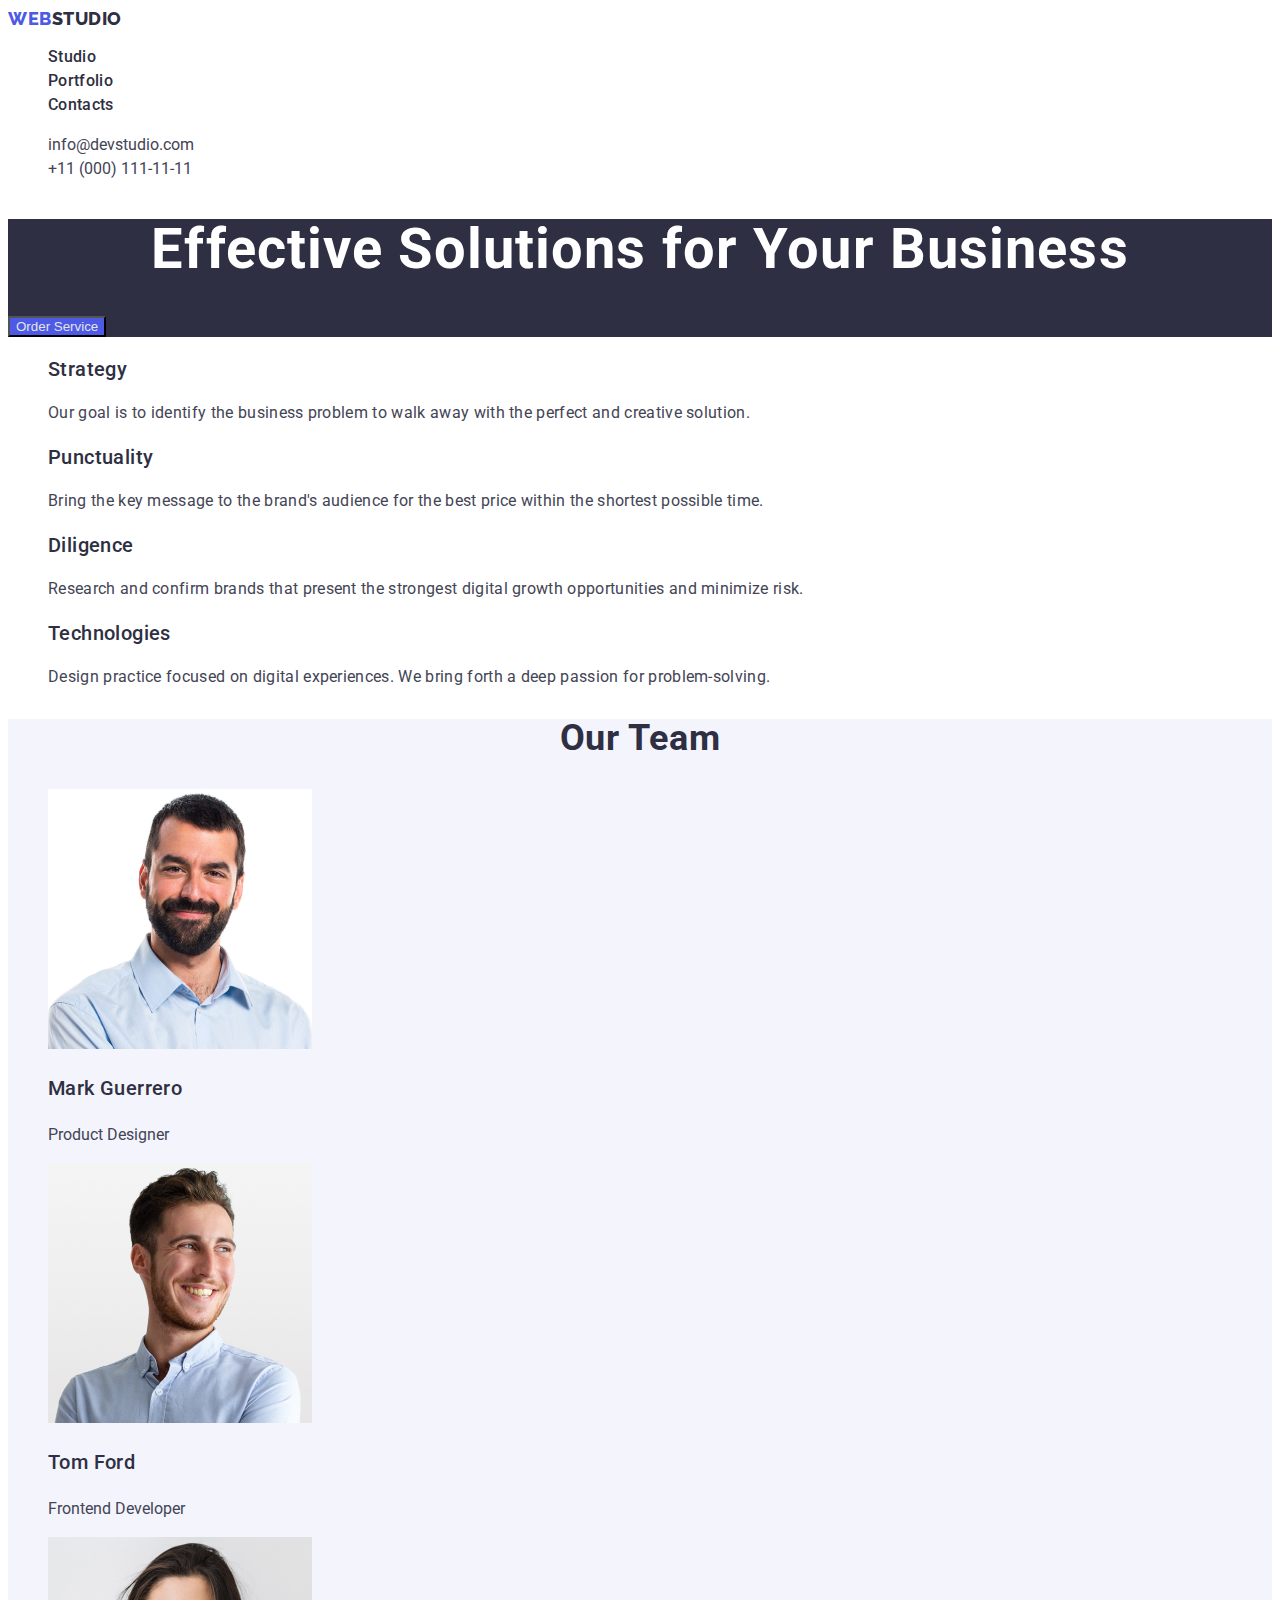
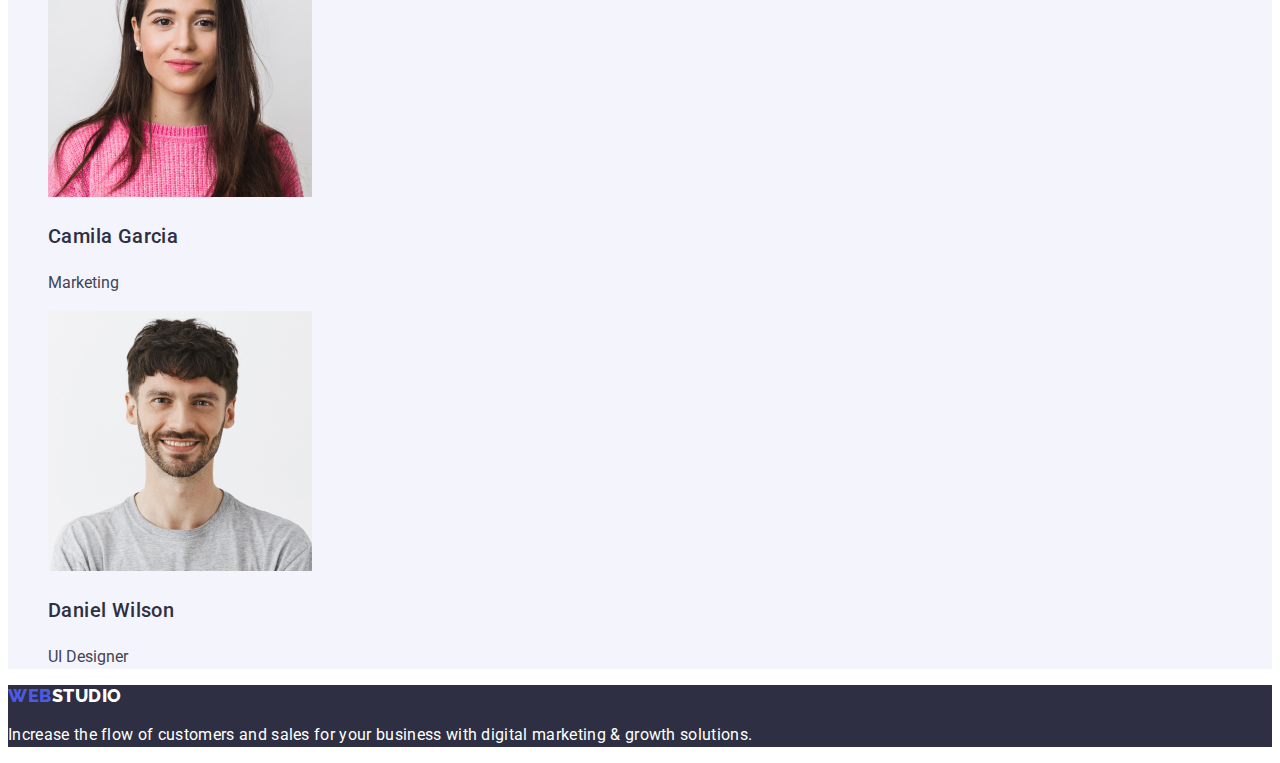
==== index.html @ 91c20d5b "update index html file" ====
<!DOCTYPE html>
<html lang="en">
<head>
    <meta charset="UTF-8">
    <meta http-equiv="X-UA-Compatible" content="IE=edge">
    <meta name="viewport" content="width=device-width, initial-scale=1.0">
    <title>Web Studio</title>
    <link
      rel="stylesheet"
      href="https://cdnjs.cloudflare.com/ajax/libs/modern-normalize/2.0.0/modern-normalize.min.css"
      integrity="sha512-4xo8blKMVCiXpTaLzQSLSw3KFOVPWhm/TRtuPVc4WG6kUgjH6J03IBuG7JZPkcWMxJ5huwaBpOpnwYElP/m6wg=="
      crossorigin="anonymous"
      referrerpolicy="no-referrer"
    />
    <link rel="preconnect" href="https://fonts.googleapis.com" />
    <link rel="preconnect" href="https://fonts.gstatic.com" crossorigin />
    <link
      href="https://fonts.googleapis.com/css2?family=Raleway:wght@700&family=Roboto:wght@400;500;700&display=swap"
      rel="stylesheet"
    />
    <link rel="stylesheet" href="./css/styles.css" />
</head>
<body>
     <header class="page-header">
        <nav>
            <a href="./index.html" class="logo-first">WEB<span class="logo-second">STUDIO</span></a>
            <ul class="list">
                <li><a class="nav-link" href="">Studio</a></li>
                <li><a class="nav-link" href="./portfolio.html">Portfolio</a></li>
                <li><a class="nav-link" href="">Contacts</a></li>
            </ul>
        </nav>
        <address>
            <ul>
                <li><a class="address-link" href="mailto:info@devstudio.com">info@devstudio.com</a></li>
                <li><a class="address-link" href="tel:+110001111111">+11 (000) 111-11-11</a></li>
            </ul>
        </address>     
    </header>
    <main>
        <section class="page-title">
        <h1 class="hero-title">Effective Solutions for Your Business</h1>
        <button class="buttun" type="button">Order Service</button>
        </section>
        <section>
            <h2 hidden>Our features</h2>
            <ul class="list">
                <li>
                    <h3 class="future-title">Strategy</h3>
                    <p class="info-one">Our goal is to identify the business problem to walk away with the perfect and creative solution.</p>
                </li>
                <li>
                    <h3 class="future-title">Punctuality</h3>
                    <p class="info-one">Bring the key message to the brand's audience for the best price within the shortest possible time.</p>
                </li>
                <li>
                    <h3 class="future-title">Diligence</h3>
                    <p class="info-one">Research and confirm brands that present the strongest digital growth opportunities and minimize risk.</p>
                </li>
                <li>
                    <h3 class="future-title">Technologies</h3>
                    <p class="info-one">Design practice focused on digital experiences. We bring forth a deep passion for problem-solving.</p>
                </li>
            </ul>
        </section>    
        <!-- !Section2-->
        <section class="team">
            <h2 class="section-title">Our Team</h2>
                <ul>
                    <li class="team-mate">
                        <img src="./images/Mark.jpg" alt="mark" width="264" height="260"> 
                        <h3 class="team-title">Mark Guerrero</h3>
                        <p class="info-second">Product Designer</p>
                    </li>                   
                    <li class="team-mate">
                        <img src="./images/Tom.jpg" alt="tom" width="264" height="260"> 
                        <h3 class="team-title">Tom Ford</h3>
                        <p class="info-second">Frontend Developer</p>
                    </li>
                    <li class="team-mate">
                        <img src="./images/Camilla.jpg" alt="camilla" width="264" height="260">
                        <h3 class="team-title">Camila Garcia</h3>
                        <p class="info-second">Marketing</p>
                    </li>                    
                    <li class="team-mate">
                        <img src="./images/Daniel.jpg" alt="daniel" width="264" height="260">
                        <h3 class="team-title">Daniel Wilson</h3>
                        <p class="info-second">UI Designer</p>
                    </li>                  
                </ul>             
        </section>
    </main>
    <footer class="footer">
        <a href="./index.html" class="logo-first">WEB<span class="logo-seconds">STUDIO</span></a>
                <p class="info-seconds">
                    Increase the flow of customers and sales for your business with digital marketing & growth solutions.
                </p>     
    </footer>
 </body>
</html>
---- css/styles.css ----
:root {
    --main-color: #E5E5E5;
    --second-color: #2E2F42;
    --third-color: #4D5AE5;
    --fourth-color: #2E2F42;
    --adress-colour: #434455; 
    --white-color: #FFFFFF;
    --team-color: #2E2F42;
}

body {
    font-size: 16px;
    font-family: "Roboto", sans-serif;
    background-color: var(--white-color);
}

.list {
    list-style-type: none;
}



.future-title{
    font-size: 20px;
    line-height: 1.2;
    font-weight: 500;
    letter-spacing: 0.02em;
    color: var(--fourth-color);
}

.logo-first {
    font-family: 'Raleway';
    font-style: normal;
    font-weight: 800;
    font-size: 18px;
    line-height: 1.17;
    letter-spacing: 0.03em;
    text-transform: uppercase;
    color: #4D5AE5;
    text-decoration: none;
}

.logo-second {
    color: var(--fourth-color);
 
}

.logo-seconds {
    color: var(--white-color);
    line-height: 1.16;
    font-size: 18px;
}

.addreess-link: {
    font-style: normal;
    color: var(--adress-colour);   
    text-decoration: none;
    list-style: none;
    line-height: 1.5;
    
}

.addreess-link :hover {
    color: var(--third-color);
}

.address-link {
    font-style: normal;
    color: var(--adress-colour);
    text-decoration: none;   
    list-style: none;
    line-height: 1.5;
}

.address-link :hover {
    color: var(--third-color);
}

.nav-link  {
    font-weight: 500;
    letter-spacing: 0.02em;
    line-height: 1.5;
    color: var(--second-color);
    text-decoration: none;
}

.nav-link :hover {
    color: var(--third-color);
}


.battons {   
    background: #404BBF;
    cursor: pointer;

}

.hero-title {
    color: var(--white-color);
    font-size: 56px;
    line-height: 1.07;
    font-size: 56px;
    line-height: 60px;
    text-align: center;
    letter-spacing: 0.02em;

}

.info-one {
    line-height: 1.5;  
    letter-spacing: 0.02em;
    color: var(--adress-colour);   
}

.info-second {
    letter-spacing: normal;
    color: var(--adress-colour);
    line-height: 1.5;   
}

.buttun {
    background: #4D5AE5;
    cursor: pointer;
    color: var(--main-color);

}

.buttun :hover {
    color: OCEAN; 
}

button {
    cursor: pointer;
    background: var(--main-color);
}

.team-title {
   color: #2E2F42;
   font-weight: 500;
   font-size: 20px;
   line-height: 1.5;
   letter-spacing: 0.02em;
}

.page-title {
    background-color: #2E2F42;
}

.footer {
    background: var(--second-color);   
}

.page-header {
    color: var(--main-color);
}

li {
    list-style-type: none;
}

.info-seconds {
    color: var(--white-color);
    line-height: 1.5;   
    letter-spacing: 0.02em;
}

.team-mate {
    background: #F4F4FD;  
    border-radius: 0px 0px 4px 4px;  
    color: var(--team-color);
}

.team-title {
    color: var(--team-color);
    font-weight: 500;
    font-size: 20px;
    line-height: 1.5;   
    letter-spacing: 0.02em;
}

.team {
    background-color: #F4F4FD;
}

.section-title {
    font-size: 36px;
    line-height: 1.11;    
    text-align: center;
    letter-spacing: 0.02em;
    text-transform: capitalize;  
    color: var(--fourth-color);  
}
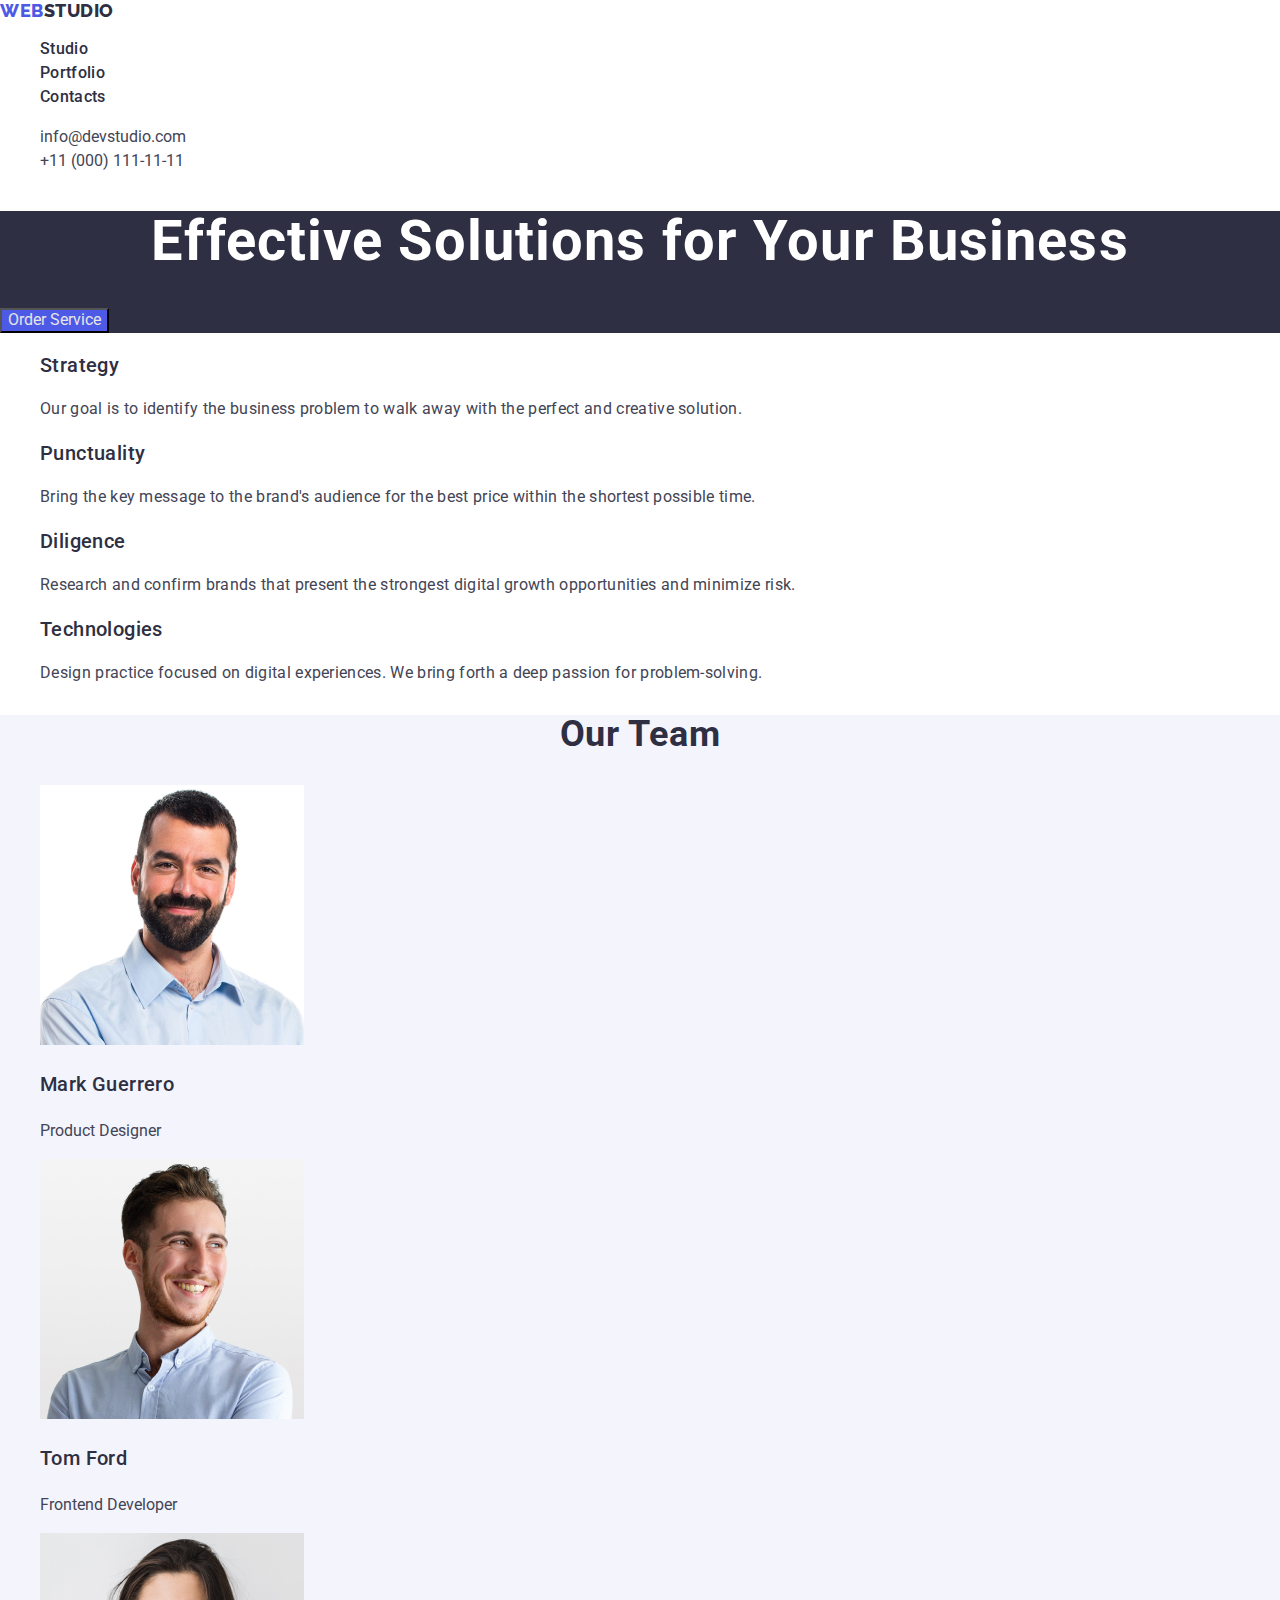
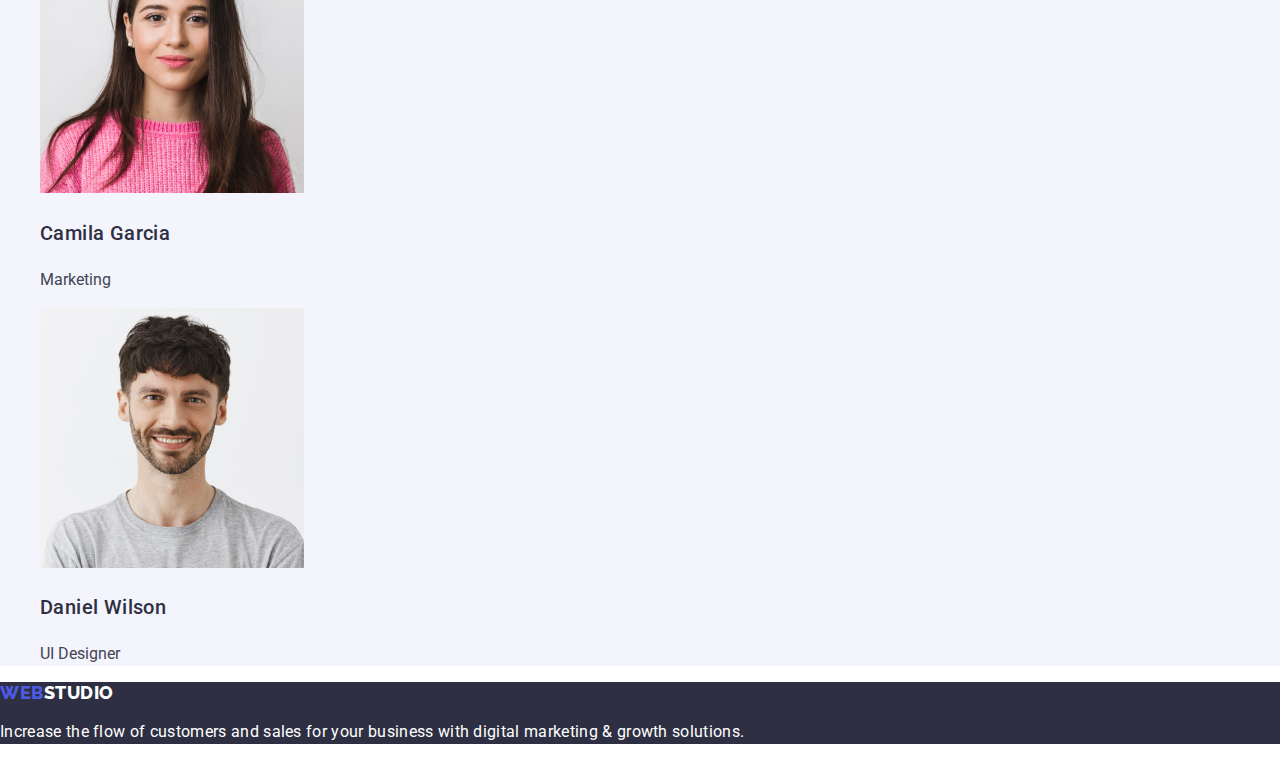
==== commit 4aa619b4: "update index html file" ====
--- a/index.html
+++ b/index.html
@@ -6,19 +6,14 @@
     <meta name="viewport" content="width=device-width, initial-scale=1.0">
     <title>Web Studio</title>
     <link
-      rel="stylesheet"
-      href="https://cdnjs.cloudflare.com/ajax/libs/modern-normalize/2.0.0/modern-normalize.min.css"
-      integrity="sha512-4xo8blKMVCiXpTaLzQSLSw3KFOVPWhm/TRtuPVc4WG6kUgjH6J03IBuG7JZPkcWMxJ5huwaBpOpnwYElP/m6wg=="
-      crossorigin="anonymous"
-      referrerpolicy="no-referrer"
-    />
-    <link rel="preconnect" href="https://fonts.googleapis.com" />
-    <link rel="preconnect" href="https://fonts.gstatic.com" crossorigin />
+    rel="stylesheet"
+    href="https://cdn.jsdelivr.net/npm/modern-normalize@2.0.0/modern-normalize.min.css">
+    <link rel="preconnect" href="https://fonts.googleapis.com">
+    <link rel="preconnect" href="https://fonts.gstatic.com" crossorigin>
     <link
-      href="https://fonts.googleapis.com/css2?family=Raleway:wght@700&family=Roboto:wght@400;500;700&display=swap"
-      rel="stylesheet"
-    />
-    <link rel="stylesheet" href="./css/styles.css" />
+    href="https://fonts.googleapis.com/css2?family=Raleway:wght@700&family=Roboto:wght@400;500;700&display=swap"
+    rel="stylesheet">
+    <link rel="stylesheet" href="./css/styles.css">
 </head>
 <body>
      <header class="page-header">
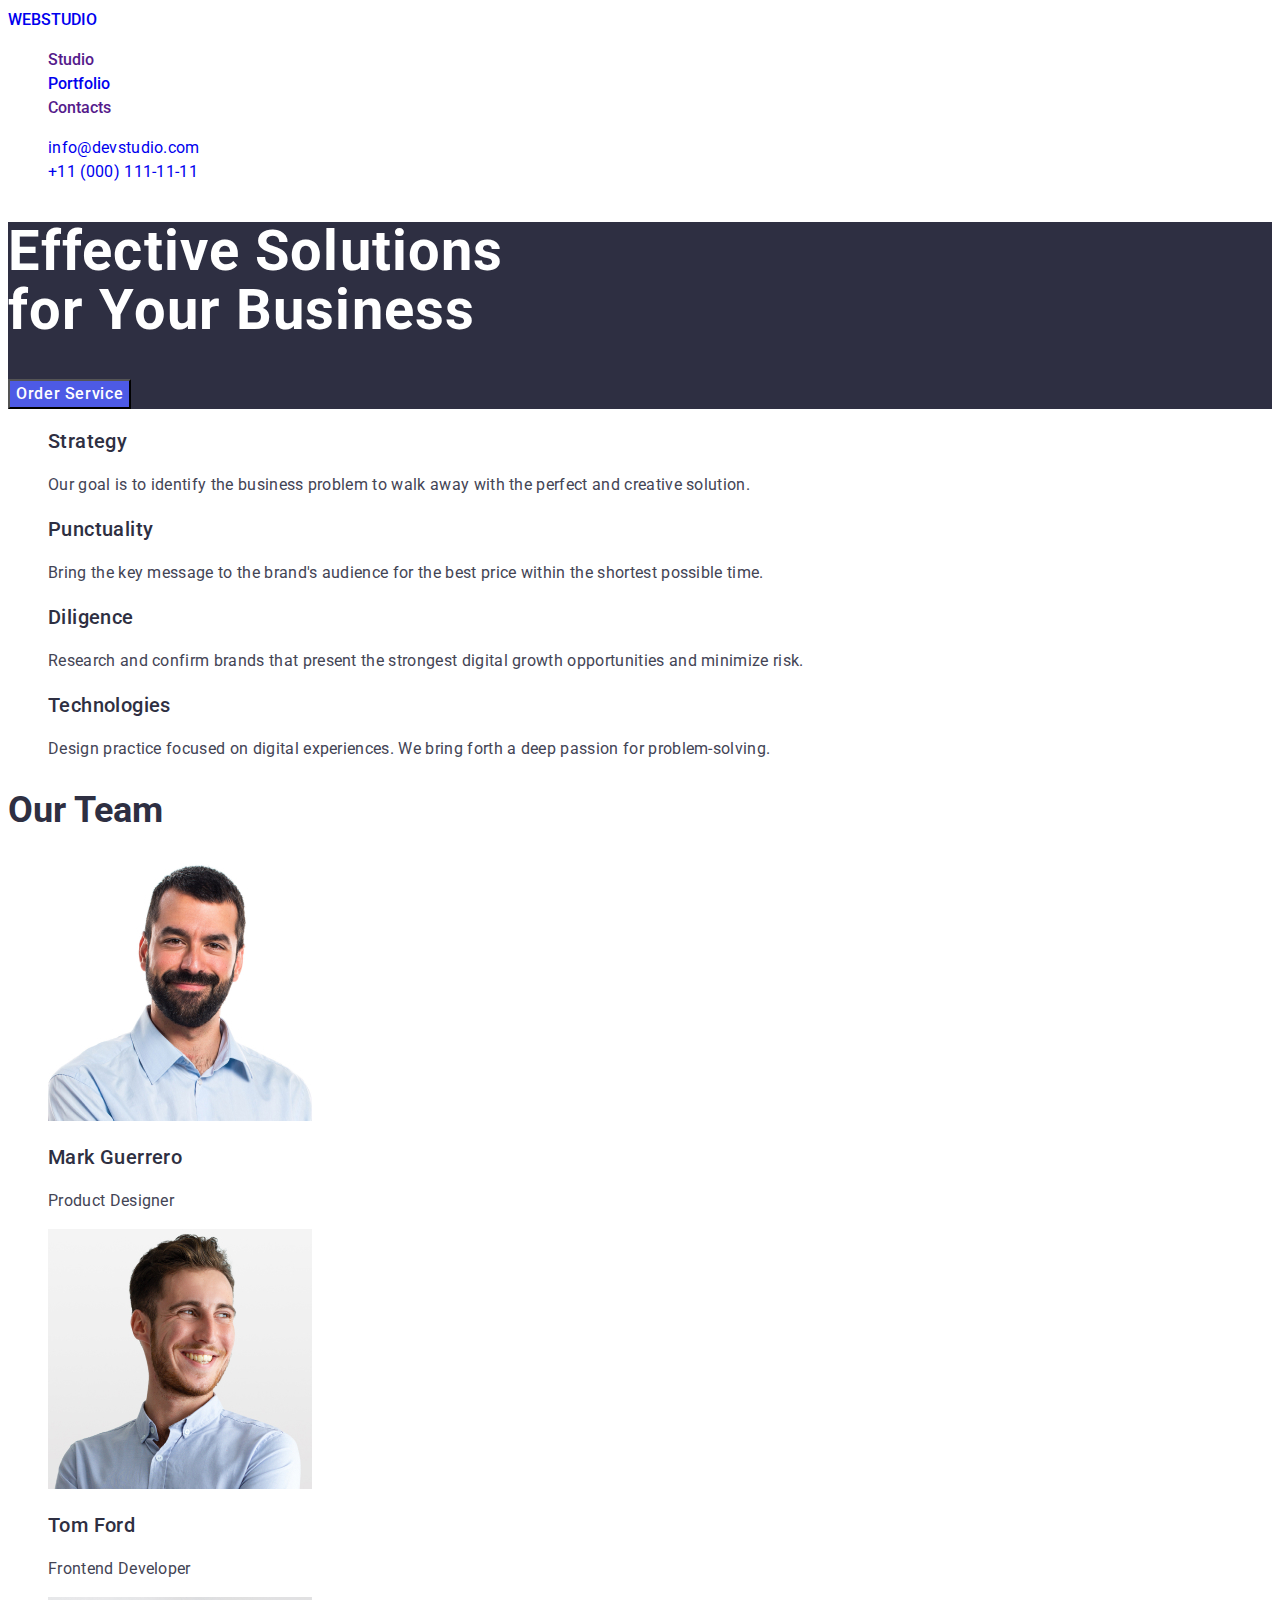
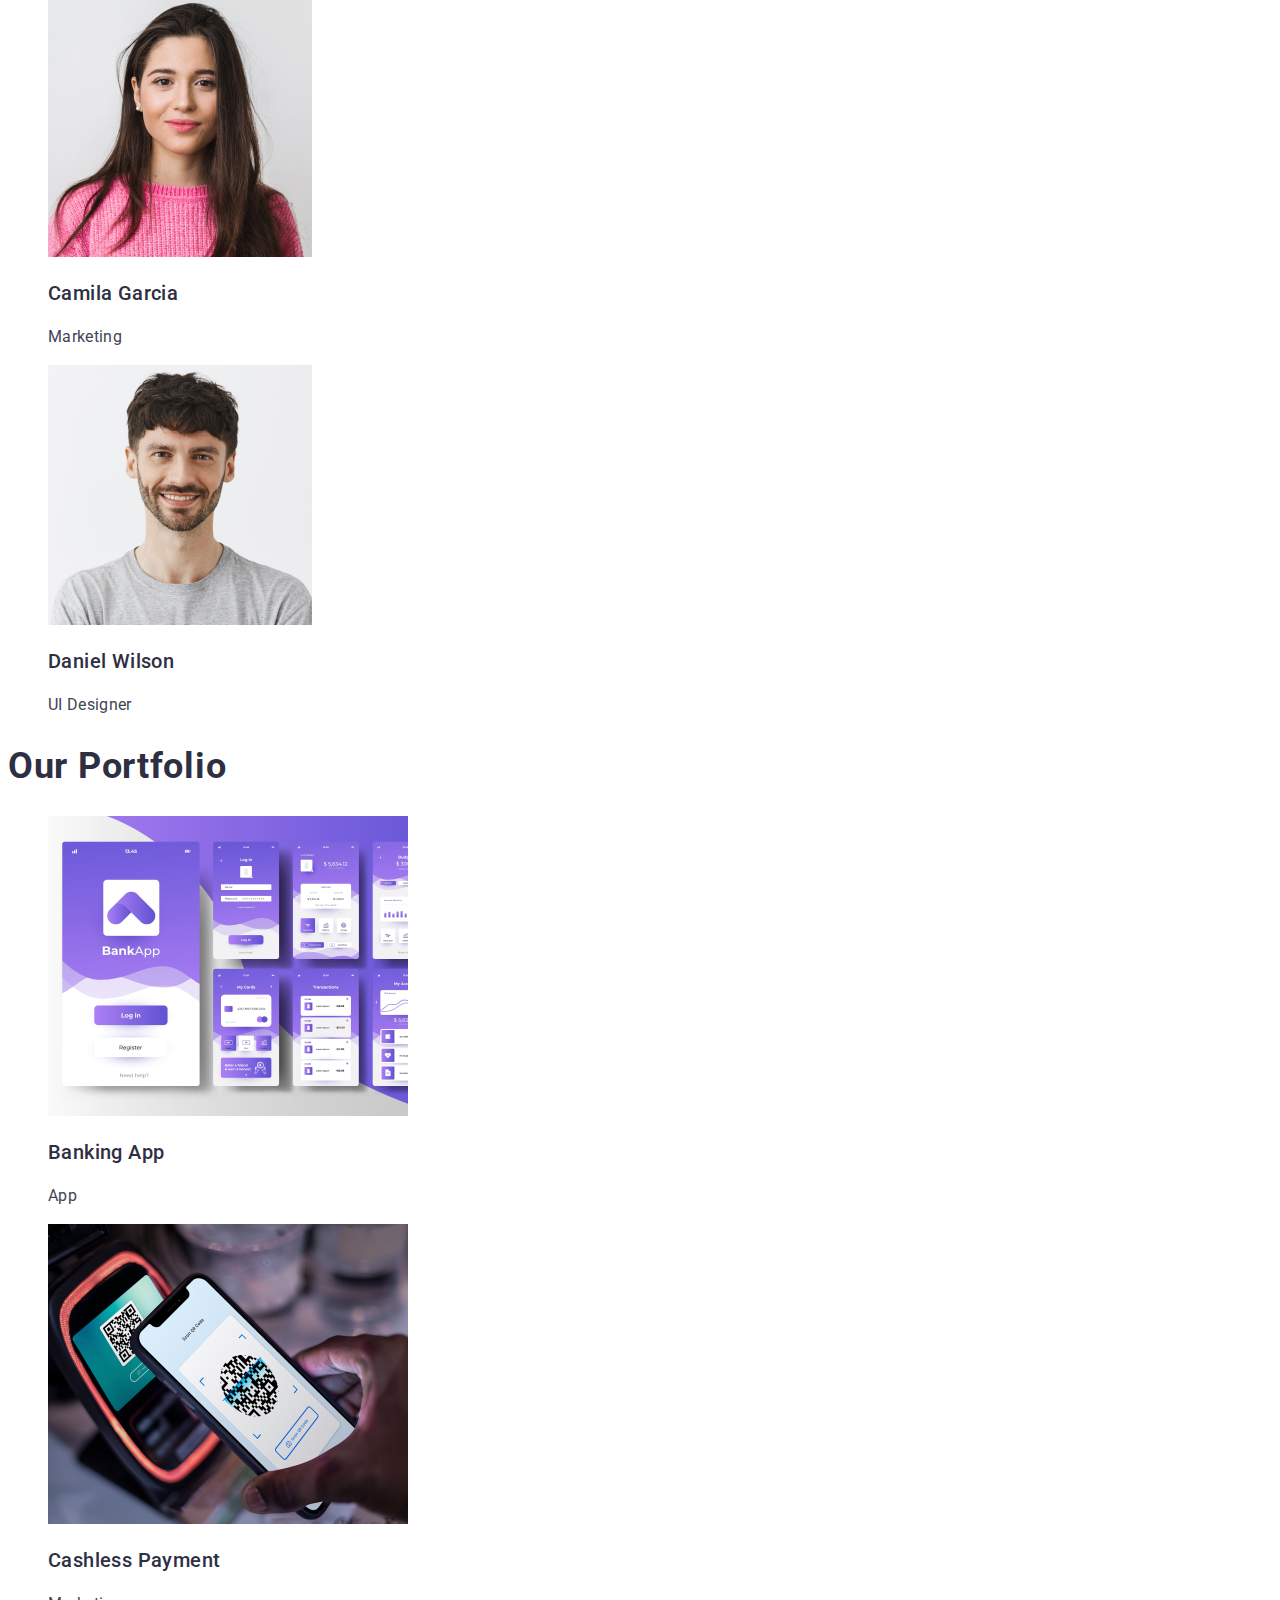
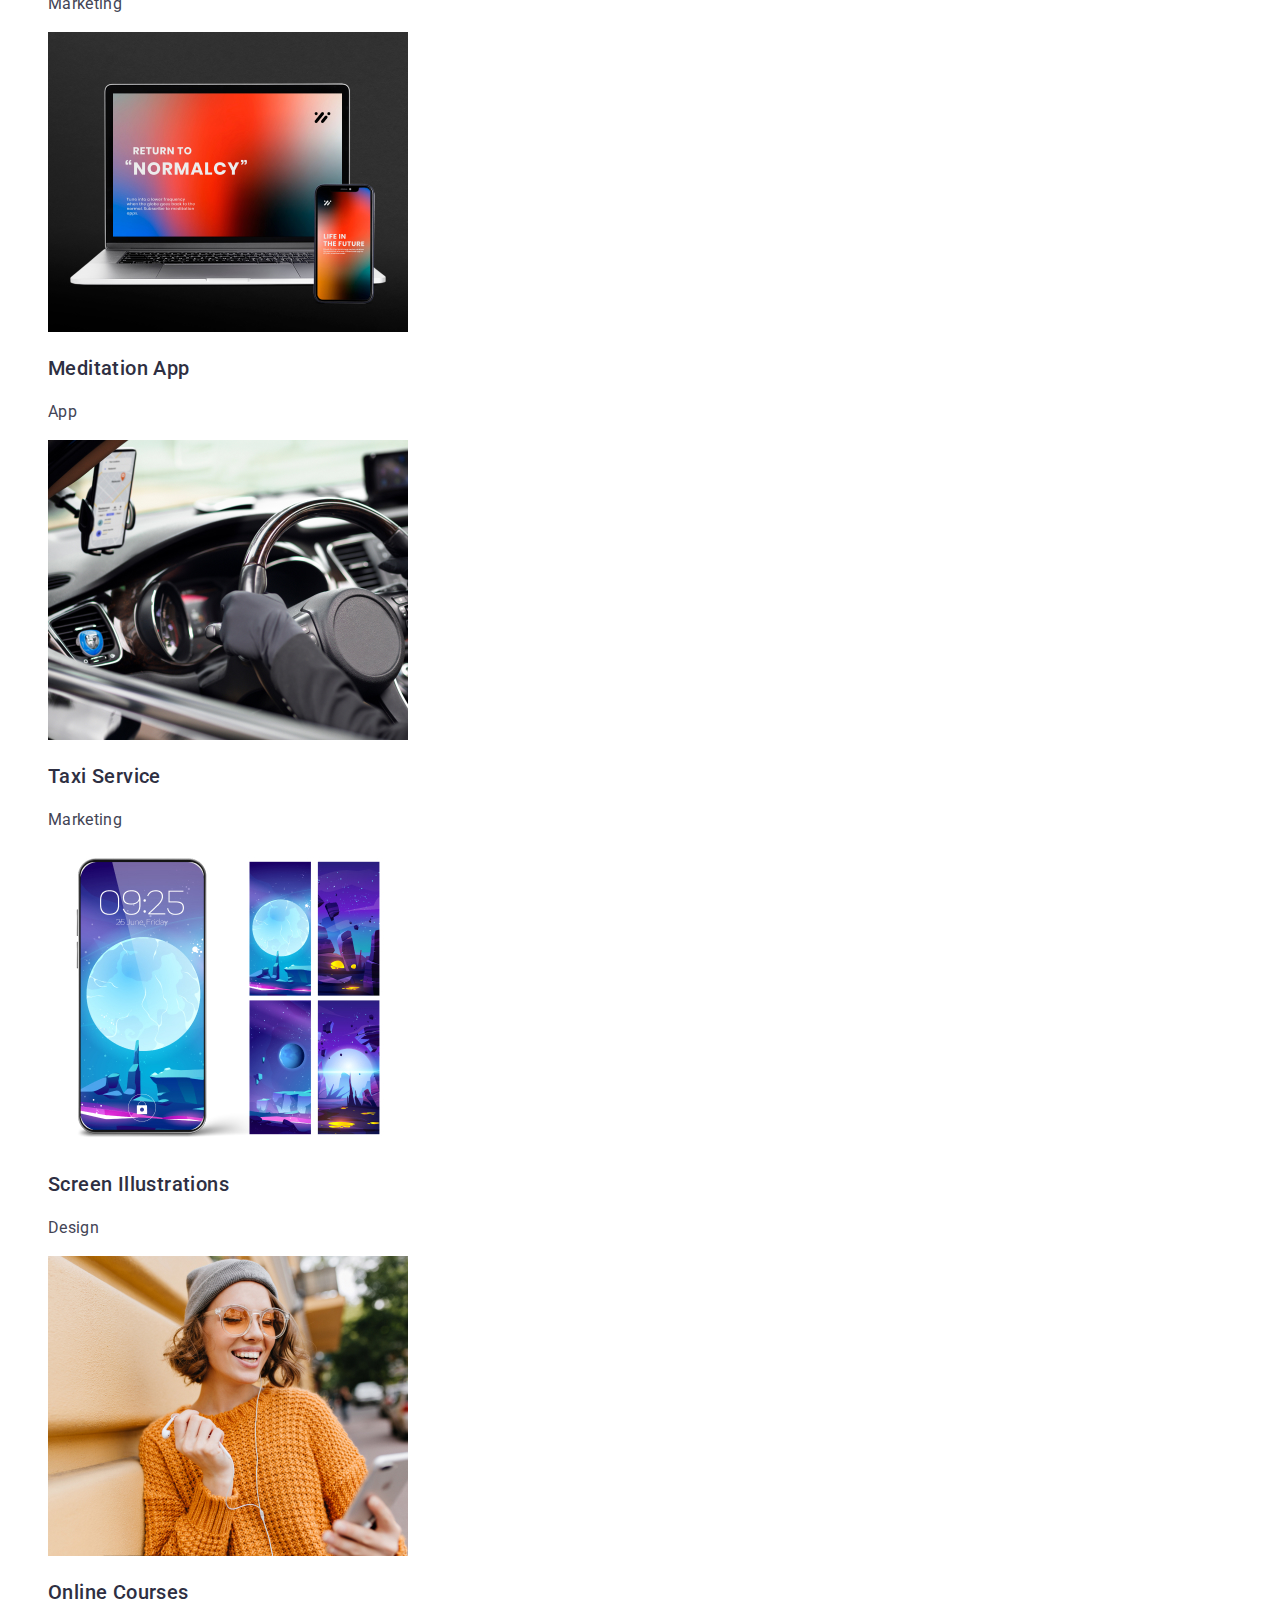
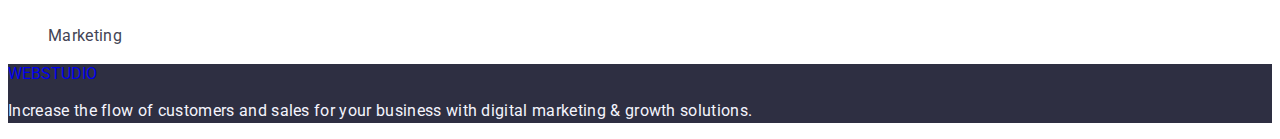
==== commit 55686404: "update index html file" ====
--- a/index.html
+++ b/index.html
@@ -2,92 +2,125 @@
 <html lang="en">
 <head>
     <meta charset="UTF-8">
-    <meta http-equiv="X-UA-Compatible" content="IE=edge">
     <meta name="viewport" content="width=device-width, initial-scale=1.0">
-    <title>Web Studio</title>
-    <link
-    rel="stylesheet"
-    href="https://cdn.jsdelivr.net/npm/modern-normalize@2.0.0/modern-normalize.min.css">
+    <title>WebStudio</title>
     <link rel="preconnect" href="https://fonts.googleapis.com">
     <link rel="preconnect" href="https://fonts.gstatic.com" crossorigin>
-    <link
-    href="https://fonts.googleapis.com/css2?family=Raleway:wght@700&family=Roboto:wght@400;500;700&display=swap"
-    rel="stylesheet">
+    <link href="https://fonts.googleapis.com/css2?family=Raleway:ital,wght@0,700;1,700&family=Roboto:ital,wght@0,100;0,300;0,400;0,500;0,700;0,900;1,100;1,300;1,400;1,500;1,700;1,900&display=swap" rel="stylesheet">
+    <link rel="stylesheet" href="https://cdnjs.com/libraries/modern-normalize">
     <link rel="stylesheet" href="./css/styles.css">
+    <link rel="stylesheet" href="https://cdnjs.cloudflare.com/ajax/libs/modern-normalize/2.0.0/modern-normalize.min.css"
+        integrity="sha512-4xo8blKMVCiXpTaLzQSLSw3KFOVPWhm/TRtuPVc4WG6kUgjH6J03IBuG7JZPkcWMxJ5huwaBpOpnwYElP/m6wg=="
+        crossorigin="anonymous" referrerpolicy="no-referrer" />
 </head>
 <body>
-     <header class="page-header">
-        <nav>
-            <a href="./index.html" class="logo-first">WEB<span class="logo-second">STUDIO</span></a>
-            <ul class="list">
-                <li><a class="nav-link" href="">Studio</a></li>
-                <li><a class="nav-link" href="./portfolio.html">Portfolio</a></li>
-                <li><a class="nav-link" href="">Contacts</a></li>
+     <header class="header">
+        <nav class="nav">
+            <a href="index.html" class="nav-logo">WEB<span class="nav-logo-studio">STUDIO</span></a>
+            <ul class="nav-title">
+                <li class="nav-list"><a class="nav-list-item" href="">Studio</a></li>
+                <li class="nav-list"><a class="nav-list-item" href="./portfolio.html">Portfolio</a></li>
+                <li class="nav-list"><a class="nav-list-item" href="">Contacts</a></li>
             </ul>
         </nav>
-        <address>
-            <ul>
+        <address class="address">
+            <ul class="address-list">
                 <li><a class="address-link" href="mailto:info@devstudio.com">info@devstudio.com</a></li>
                 <li><a class="address-link" href="tel:+110001111111">+11 (000) 111-11-11</a></li>
             </ul>
         </address>     
     </header>
     <main>
-        <section class="page-title">
-        <h1 class="hero-title">Effective Solutions for Your Business</h1>
-        <button class="buttun" type="button">Order Service</button>
+        <section class="heading">
+        <h1 class="main-heading">Effective Solutions <br> for Your Business</h1>
+        <button class="heading-button" type="button">Order Service</button>
         </section>
         <section>
             <h2 hidden>Our features</h2>
             <ul class="list">
                 <li>
-                    <h3 class="future-title">Strategy</h3>
-                    <p class="info-one">Our goal is to identify the business problem to walk away with the perfect and creative solution.</p>
+                    <h3 class="about-us-title">Strategy</h3>
+                    <p class="about-us-txt">Our goal is to identify the business problem to walk away with the perfect and creative solution.</p>
                 </li>
                 <li>
-                    <h3 class="future-title">Punctuality</h3>
-                    <p class="info-one">Bring the key message to the brand's audience for the best price within the shortest possible time.</p>
+                    <h3 class="about-us-title">Punctuality</h3>
+                    <p class="about-us-txt">Bring the key message to the brand's audience for the best price within the shortest possible time.</p>
                 </li>
                 <li>
-                    <h3 class="future-title">Diligence</h3>
-                    <p class="info-one">Research and confirm brands that present the strongest digital growth opportunities and minimize risk.</p>
+                    <h3 class="about-us-title">Diligence</h3>
+                    <p class="about-us-txt">Research and confirm brands that present the strongest digital growth opportunities and minimize risk.</p>
                 </li>
                 <li>
-                    <h3 class="future-title">Technologies</h3>
-                    <p class="info-one">Design practice focused on digital experiences. We bring forth a deep passion for problem-solving.</p>
+                    <h3 class="about-us-title">Technologies</h3>
+                    <p class="about-us-txt">Design practice focused on digital experiences. We bring forth a deep passion for problem-solving.</p>
                 </li>
             </ul>
         </section>    
         <!-- !Section2-->
         <section class="team">
-            <h2 class="section-title">Our Team</h2>
-                <ul>
-                    <li class="team-mate">
+            <h2 class="our-team-title">Our Team</h2>
+                <ul class="our-team-list">
+                    <li class="our-team-item">
                         <img src="./images/Mark.jpg" alt="mark" width="264" height="260"> 
-                        <h3 class="team-title">Mark Guerrero</h3>
-                        <p class="info-second">Product Designer</p>
+                        <h3 class="names">Mark Guerrero</h3>
+                        <p class="team-position">Product Designer</p>
                     </li>                   
-                    <li class="team-mate">
+                    <li class="our-team-item">
                         <img src="./images/Tom.jpg" alt="tom" width="264" height="260"> 
-                        <h3 class="team-title">Tom Ford</h3>
-                        <p class="info-second">Frontend Developer</p>
+                        <h3 class="names">Tom Ford</h3>
+                        <p class="team-position">Frontend Developer</p>
                     </li>
-                    <li class="team-mate">
+                    <li class="our-team-item">
                         <img src="./images/Camilla.jpg" alt="camilla" width="264" height="260">
-                        <h3 class="team-title">Camila Garcia</h3>
-                        <p class="info-second">Marketing</p>
+                        <h3 class="names">Camila Garcia</h3>
+                        <p class="team-position">Marketing</p>
                     </li>                    
-                    <li class="team-mate">
+                    <li class="our-team-item">
                         <img src="./images/Daniel.jpg" alt="daniel" width="264" height="260">
-                        <h3 class="team-title">Daniel Wilson</h3>
-                        <p class="info-second">UI Designer</p>
+                        <h3 class="names">Daniel Wilson</h3>
+                        <p class="team-position">UI Designer</p>
                     </li>                  
                 </ul>             
+        </section>
+        <section>
+            <h2 id="portfolio" class="our-portfolio-title">Our Portfolio</h2>
+            <ul>
+                <li>
+                    <img src="./images/app.jpg" alt="app" width="360">
+                    <h3 class="our-portfolio-list">Banking App</h3>
+                    <p class="our-portfolio-txt">App</p>
+                </li>
+                <li>
+                    <img src="./images/scan.jpg" alt="scan" width="360">
+                    <h3 class="our-portfolio-list">Cashless Payment</h3>
+                    <p class="our-portfolio-txt">Marketing</p>
+                </li>
+                <li>
+                    <img src="./images/laptop.jpg" alt="laptop" width="360">
+                    <h3 class="our-portfolio-list">Meditation App</h3>
+                    <p class="our-portfolio-txt">App</p>
+                </li>
+                <li>
+                    <img src="./images/car.jpg" alt="car" width="360">
+                    <h3 class="our-portfolio-list">Taxi Service</h3>
+                    <p class="our-portfolio-txt">Marketing</p>
+                </li>
+                <li>
+                    <img src="./images/purple.jpg" alt="purple" width="360">
+                    <h3 class="our-portfolio-list">Screen Illustrations</h3>
+                    <p class="our-portfolio-txt">Design</p>
+                </li>
+                <li>
+                    <img src="./images/orangegirl.jpg" alt="orange" width="360">
+                    <h3 class="our-portfolio-list">Online Courses </h3>
+                    <p class="our-portfolio-txt">Marketing</p>
+                </li>
+            </ul>
         </section>
     </main>
     <footer class="footer">
         <a href="./index.html" class="logo-first">WEB<span class="logo-seconds">STUDIO</span></a>
-                <p class="info-seconds">
+                <p class="footer-txt">
                     Increase the flow of customers and sales for your business with digital marketing & growth solutions.
                 </p>     
     </footer>
--- a/css/styles.css
+++ b/css/styles.css
@@ -1,192 +1,196 @@
-:root {
-    --main-color: #E5E5E5;
-    --second-color: #2E2F42;
-    --third-color: #4D5AE5;
-    --fourth-color: #2E2F42;
-    --adress-colour: #434455; 
-    --white-color: #FFFFFF;
-    --team-color: #2E2F42;
+body {
+    font-family: "Roboto", sans-serif;
+    color: #434455;
+    font-style: normal;
 }
 
-body {
-    font-size: 16px;
-    font-family: "Roboto", sans-serif;
-    background-color: var(--white-color);
+a {
+    text-decoration: none;
 }
 
-.list {
+a:hover {
+    color: #404bbf;
+}
+
+a:focus {
+    color: #404bbf;
+}
+
+ul, ol {
     list-style-type: none;
 }
 
 
-
-.future-title{
-    font-size: 20px;
-    line-height: 1.2;
-    font-weight: 500;
-    letter-spacing: 0.02em;
-    color: var(--fourth-color);
+.header {
+    background-color: #fff;
 }
 
-.logo-first {
-    font-family: 'Raleway';
-    font-style: normal;
-    font-weight: 800;
+.web {
+    font-family: "Raleway", sans-serif;
+    font-weight: 700;
     font-size: 18px;
     line-height: 1.17;
     letter-spacing: 0.03em;
     text-transform: uppercase;
-    color: #4D5AE5;
-    text-decoration: none;
+    color: #4d5ae5;
 }
 
-.logo-second {
-    color: var(--fourth-color);
- 
+.studio {
+    font-family: "Raleway", sans-serif;
+    font-weight: 700;
+    font-size: 18px;
+    line-height: 1.17;
+    letter-spacing: 0.03em;
+    text-transform: uppercase;
+    color: #2e2f42;
 }
 
-.logo-seconds {
-    color: var(--white-color);
-    line-height: 1.16;
-    font-size: 18px;
-}
+.nav {
+    font-weight: 500;
+    font-size: 16px;
+    line-height: 1.5;
+    color: #2e2f42;
+    }
 
-.addreess-link: {
+
+
+.address {
+    font-weight: 400;
+    font-size: 16px;
+    line-height: 1.5;
+    letter-spacing: 0.02em;
+    color: #434455;
     font-style: normal;
-    color: var(--adress-colour);   
-    text-decoration: none;
-    list-style: none;
-    line-height: 1.5;
-    
-}
-
-.addreess-link :hover {
-    color: var(--third-color);
-}
-
-.address-link {
-    font-style: normal;
-    color: var(--adress-colour);
-    text-decoration: none;   
-    list-style: none;
-    line-height: 1.5;
-}
-
-.address-link :hover {
-    color: var(--third-color);
-}
-
-.nav-link  {
-    font-weight: 500;
-    letter-spacing: 0.02em;
-    line-height: 1.5;
-    color: var(--second-color);
-    text-decoration: none;
-}
-
-.nav-link :hover {
-    color: var(--third-color);
 }
 
 
-.battons {   
-    background: #404BBF;
-    cursor: pointer;
 
+.heading {
+    background-color: #2e2f42;
 }
 
-.hero-title {
-    color: var(--white-color);
+.main-heading {
+    font-weight: 700;
     font-size: 56px;
     line-height: 1.07;
-    font-size: 56px;
-    line-height: 60px;
-    text-align: center;
     letter-spacing: 0.02em;
-
+    color: #fff;
 }
 
-.info-one {
-    line-height: 1.5;  
-    letter-spacing: 0.02em;
-    color: var(--adress-colour);   
+.heading-button {
+    font-weight: 500;
+    font-size: 16px;
+    line-height: 1.5;
+    letter-spacing: 0.04em;
+    color: #fff;
+    background:#4d5ae5 ;
+    font-family: "Roboto", sans-serif;
+    cursor: pointer;
 }
 
-.info-second {
-    letter-spacing: normal;
-    color: var(--adress-colour);
-    line-height: 1.5;   
+.heading-button:hover { 
+    background: #404bbf;
+}
+.heading-button:focus {
+    background: #404bbf;
 }
 
-.buttun {
-    background: #4D5AE5;
-    cursor: pointer;
-    color: var(--main-color);
-
+.hidden {
+    opacity: 0;
 }
 
-.buttun :hover {
-    color: OCEAN; 
+.about-us-title {
+    font-weight: 500;
+    font-size: 20px;
+    line-height: 1.2;
+    letter-spacing: 0.02em;
+    color: #2e2f42;
 }
 
-button {
-    cursor: pointer;
-    background: var(--main-color);
+.about-us-txt {
+    font-size: 16px;
+    line-height: 1.5;
+    letter-spacing: 0.02em;
+    color: #434455;
 }
 
-.team-title {
-   color: #2E2F42;
-   font-weight: 500;
-   font-size: 20px;
-   line-height: 1.5;
-   letter-spacing: 0.02em;
+.our-team {
+    background-color: #f4f4fd; 
 }
 
-.page-title {
-    background-color: #2E2F42;
+.our-team-title {
+    font-weight: 700;
+    font-size: 36px;
+    line-height: 1.11;
+    color: #2e2f42;
+}
+
+.names {
+    font-weight: 500;
+    font-size: 20px;
+    line-height: 1.2;
+    letter-spacing: 0.02em;
+    color: #2e2f42;
+    background-color: #fff;
+}
+
+.team-position {
+    font-weight: 400;
+    font-size: 16px;
+    line-height: 1.5;
+    letter-spacing: 0.02em;
+    color: #434455;
+    background-color: #fff;
+}
+
+.our-portfolio-title {
+    font-weight: 700;
+    font-size: 36px;
+    line-height: 1.11111;
+    letter-spacing: 0.02em;
+    color: #2e2f42;
+}
+
+.our-portfolio-list {
+    font-weight: 500;
+    font-size: 20px;
+    line-height: 1.2;
+    letter-spacing: 0.02em;
+    color: #2e2f42;
+}
+
+.our-portfolio-txt {
+    font-size: 16px;
+    line-height: 1.5;
+    letter-spacing: 0.02em;
+    color: #434455;
 }
 
 .footer {
-    background: var(--second-color);   
+    background-color: #2e2f42;
 }
 
-.page-header {
-    color: var(--main-color);
+.footer-web {
+font-weight: 700;
+font-size: 18px;
+line-height: 1.16667;
+letter-spacing: 0.03em;
+text-transform: uppercase;
+color: #4d5ae5;
 }
 
-li {
-    list-style-type: none;
+.footer-studio {
+    font-weight: 700;
+    font-size: 18px;
+    line-height: 1.16667;
+    letter-spacing: 0.03em;
+    text-transform: uppercase;
+    color: #f4f4fd;
 }
 
-.info-seconds {
-    color: var(--white-color);
-    line-height: 1.5;   
-    letter-spacing: 0.02em;
-}
 
-.team-mate {
-    background: #F4F4FD;  
-    border-radius: 0px 0px 4px 4px;  
-    color: var(--team-color);
-}
-
-.team-title {
-    color: var(--team-color);
-    font-weight: 500;
-    font-size: 20px;
-    line-height: 1.5;   
-    letter-spacing: 0.02em;
-}
-
-.team {
-    background-color: #F4F4FD;
-}
-
-.section-title {
-    font-size: 36px;
-    line-height: 1.11;    
-    text-align: center;
-    letter-spacing: 0.02em;
-    text-transform: capitalize;  
-    color: var(--fourth-color);  
-}+.footer-txt{
+font-size: 16px;
+line-height: 1.5;
+letter-spacing: 0.02em;
+color: #f4f4fd;}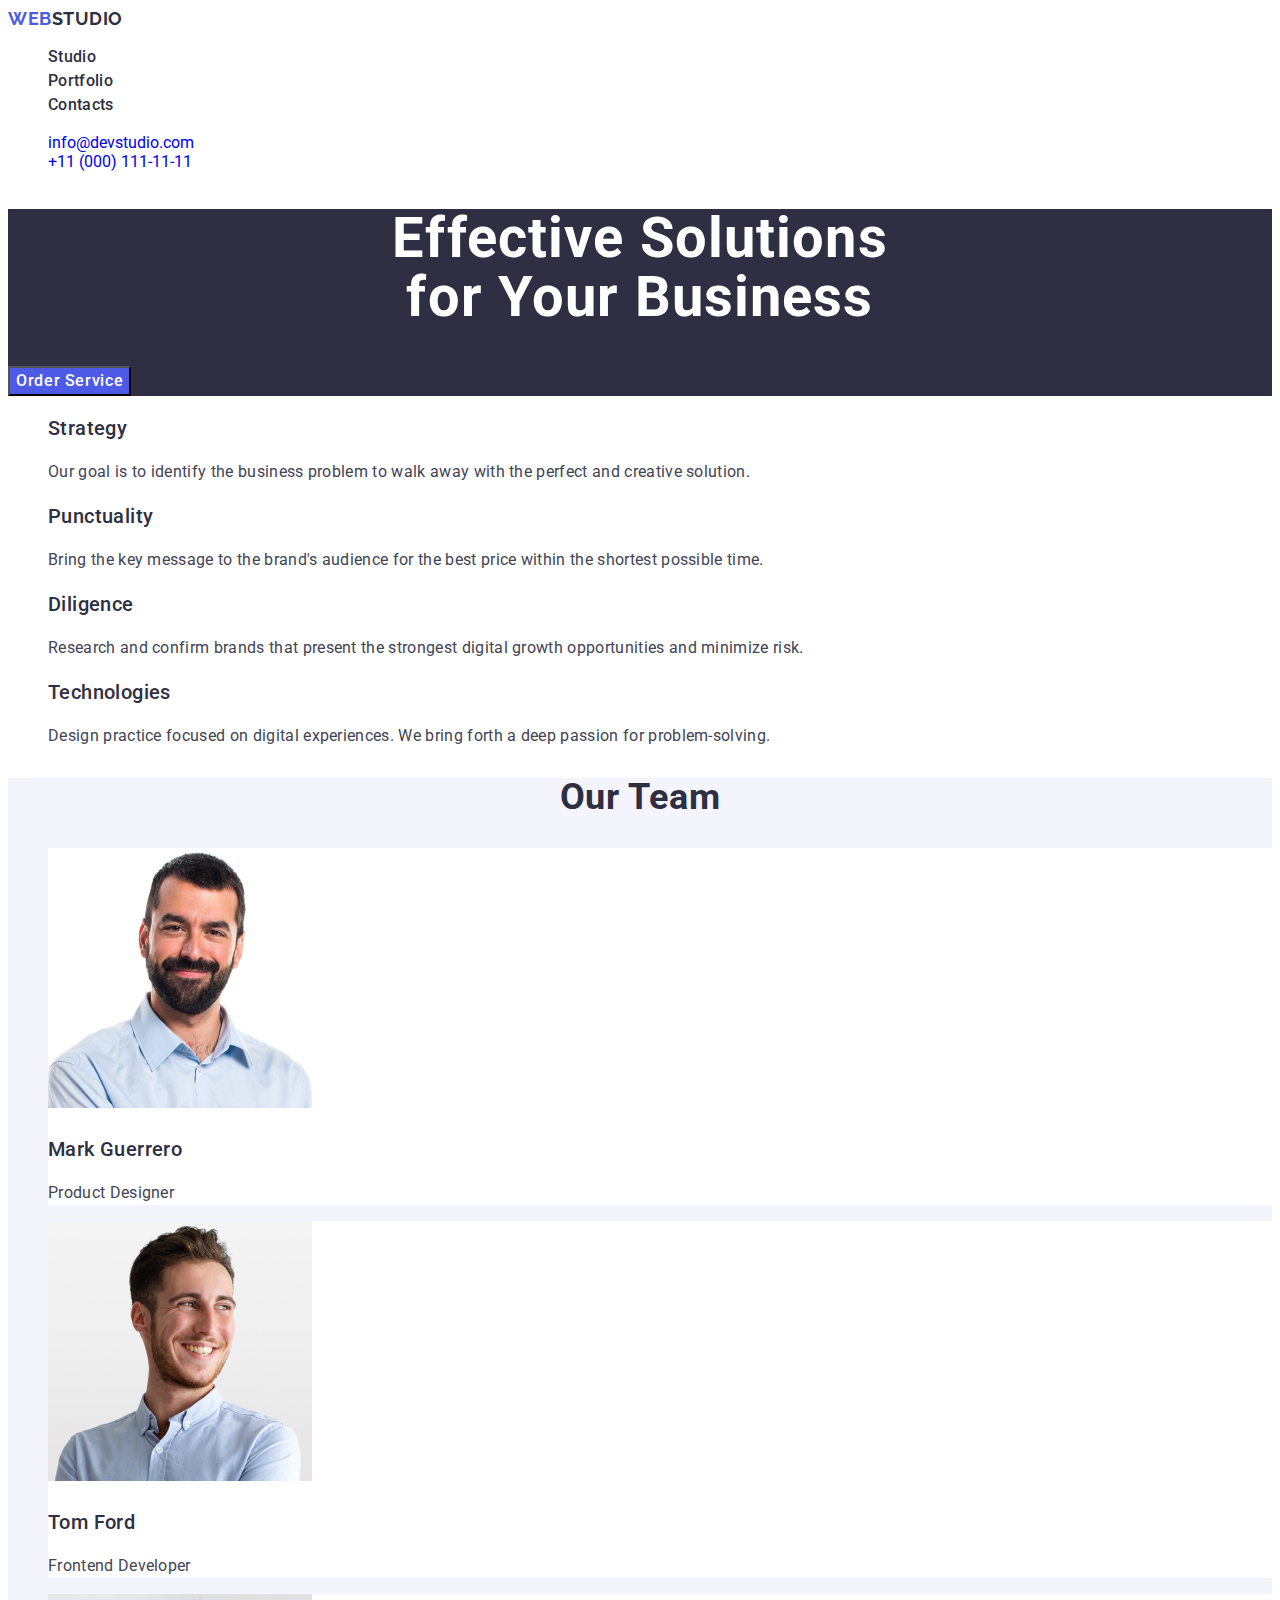
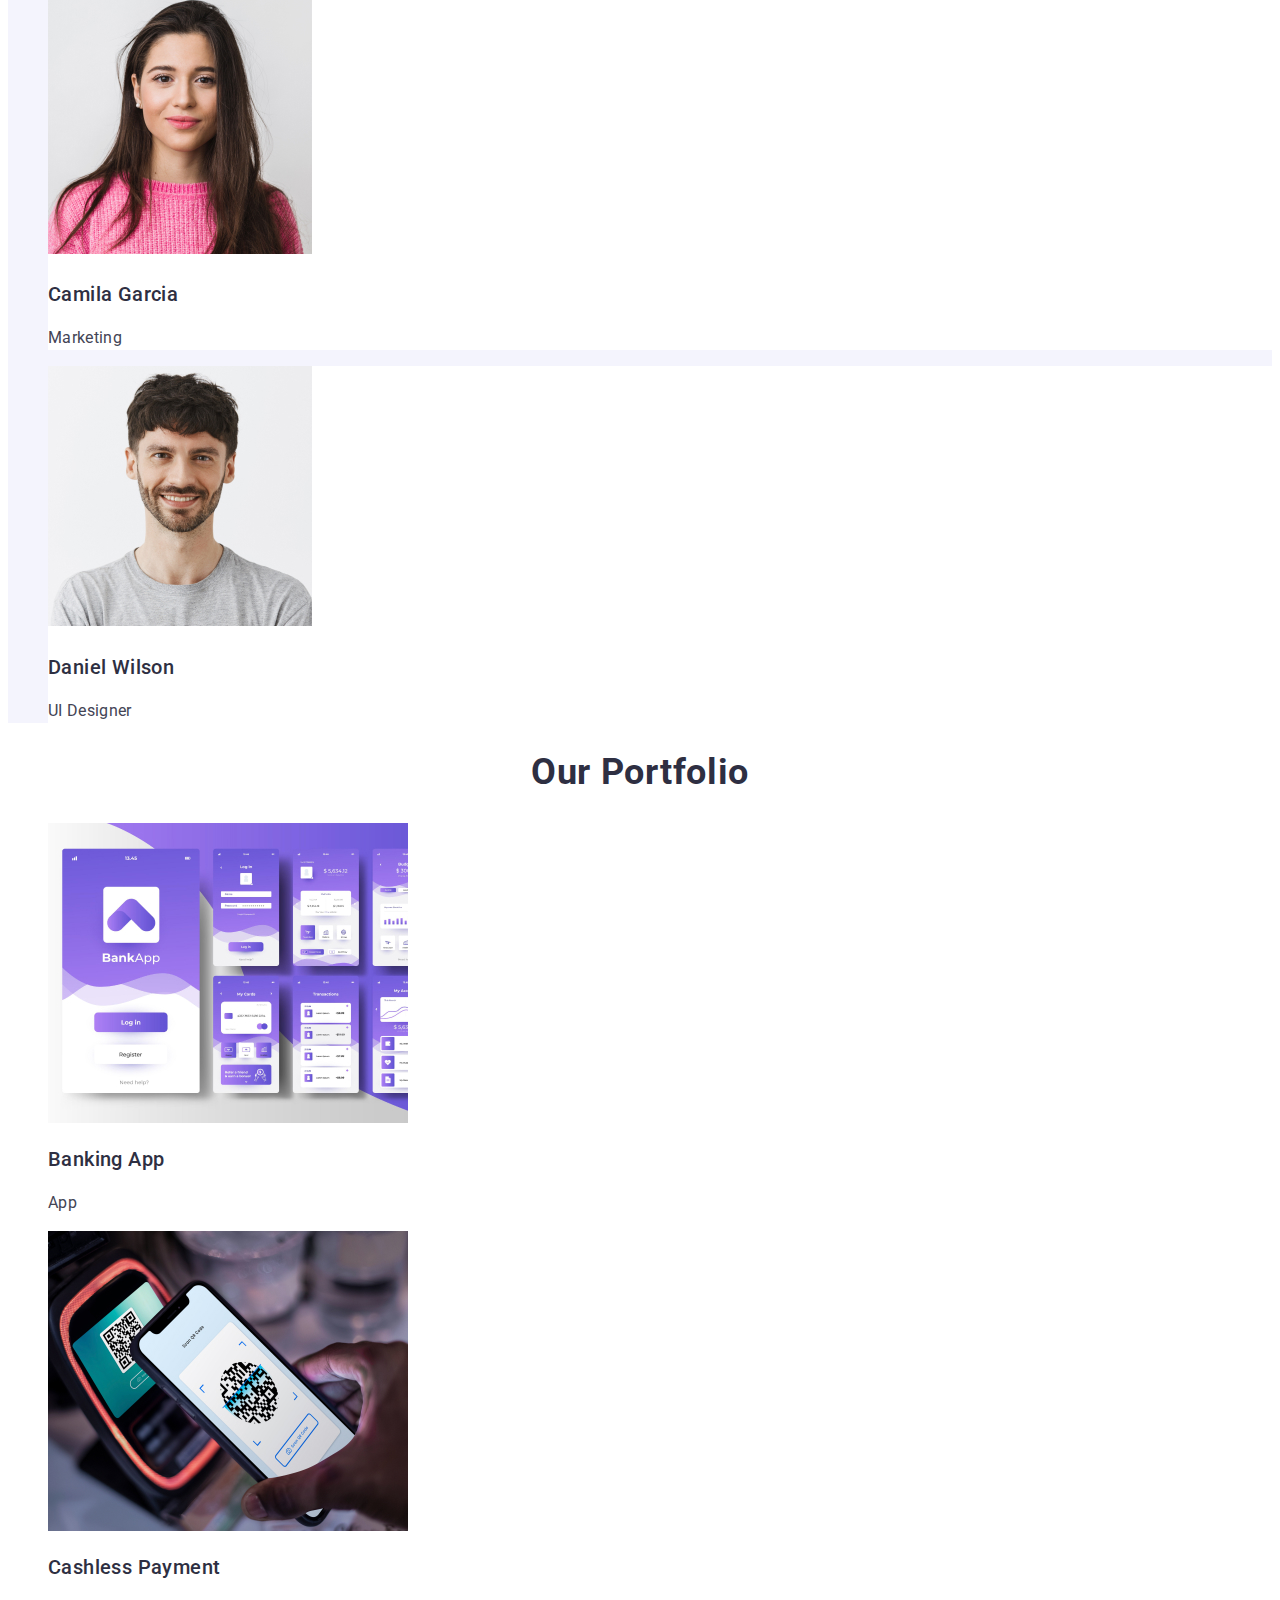
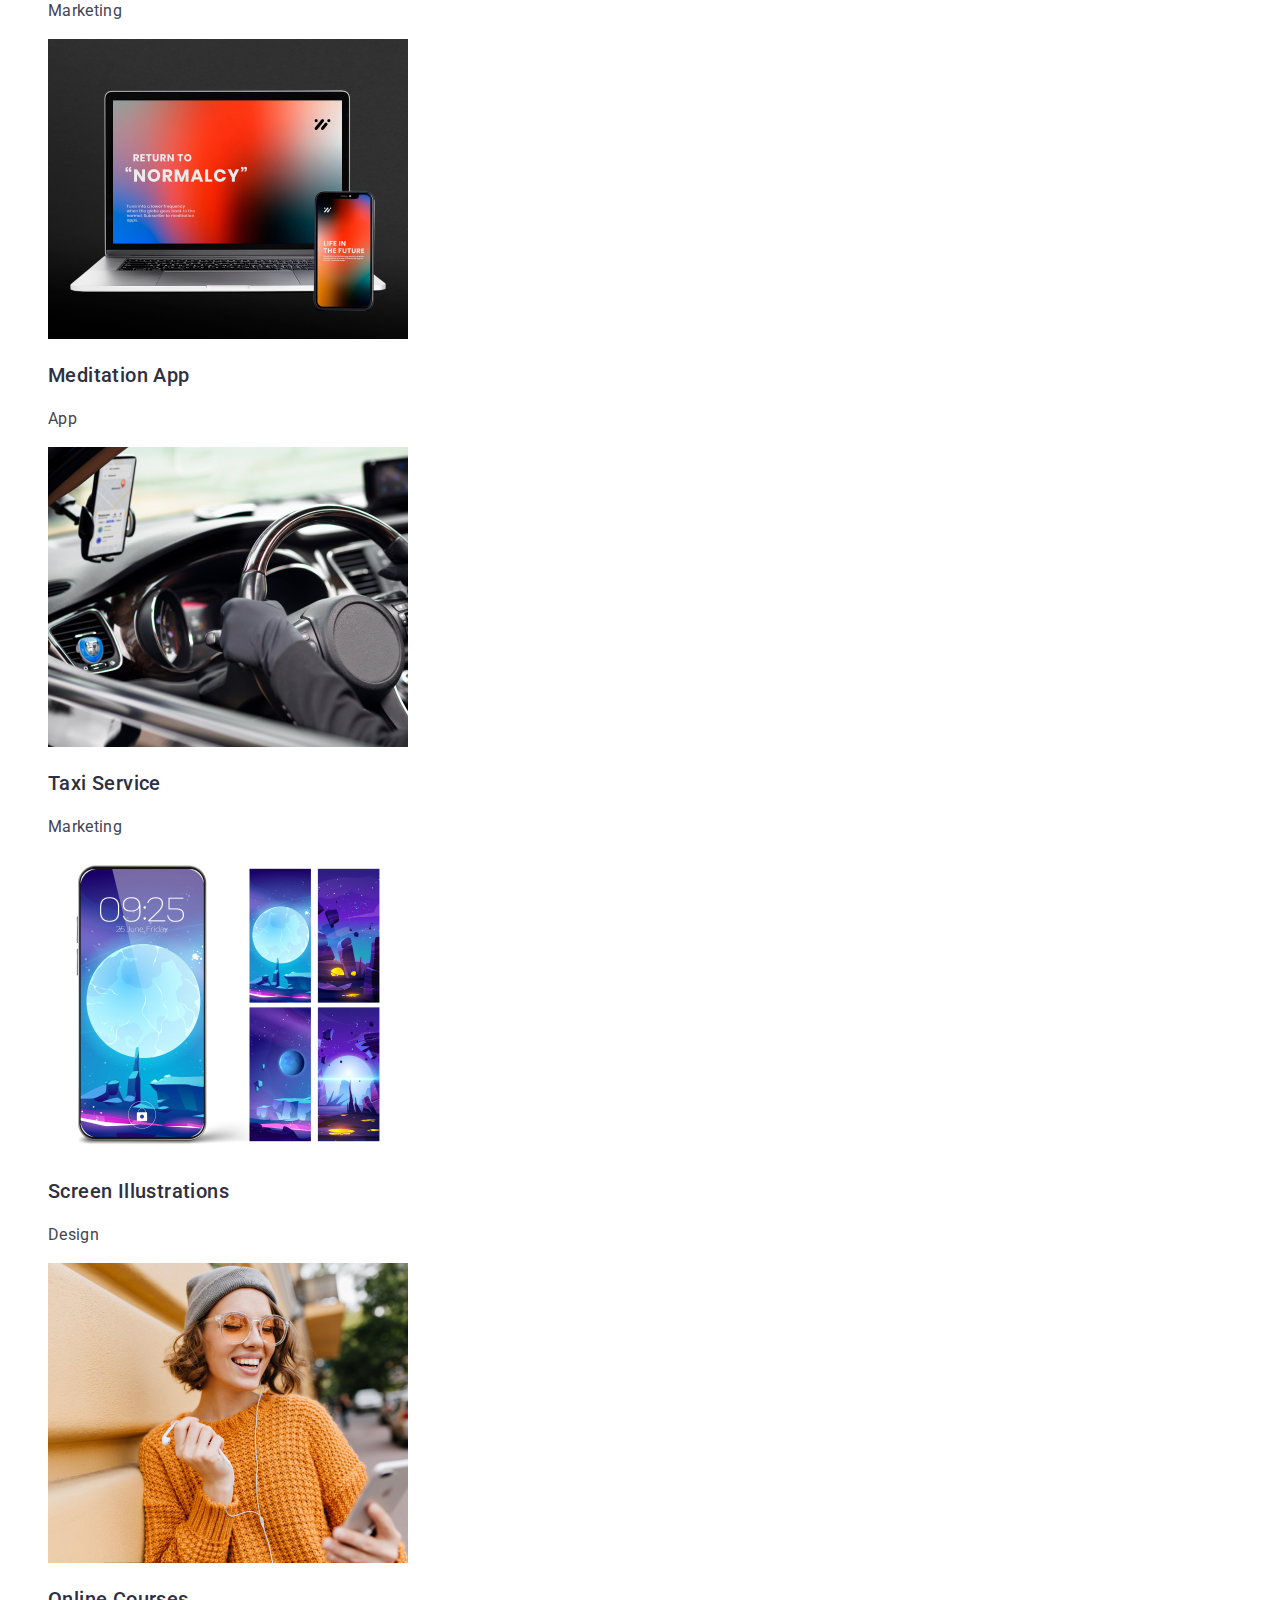
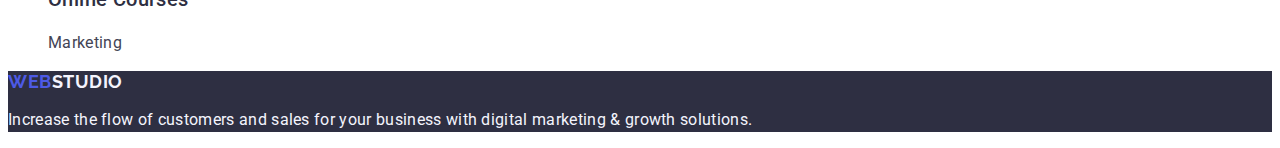
==== commit a717c642: "update index html file" ====
--- a/index.html
+++ b/index.html
@@ -16,7 +16,7 @@
 <body>
      <header class="header">
         <nav class="nav">
-            <a href="index.html" class="nav-logo">WEB<span class="nav-logo-studio">STUDIO</span></a>
+            <a href="index.html" class="nav-logo">Web<span class="nav-logo-studio">Studio</span></a>
             <ul class="nav-title">
                 <li class="nav-list"><a class="nav-list-item" href="">Studio</a></li>
                 <li class="nav-list"><a class="nav-list-item" href="./portfolio.html">Portfolio</a></li>
@@ -57,7 +57,7 @@
             </ul>
         </section>    
         <!-- !Section2-->
-        <section class="team">
+        <section class="our-team">
             <h2 class="our-team-title">Our Team</h2>
                 <ul class="our-team-list">
                     <li class="our-team-item">
@@ -82,7 +82,7 @@
                     </li>                  
                 </ul>             
         </section>
-        <section>
+        <section class="our-portfolio">
             <h2 id="portfolio" class="our-portfolio-title">Our Portfolio</h2>
             <ul>
                 <li>
@@ -119,7 +119,7 @@
         </section>
     </main>
     <footer class="footer">
-        <a href="./index.html" class="logo-first">WEB<span class="logo-seconds">STUDIO</span></a>
+        <a href="./index.html" class="footer-logo">Web<span class="footer-logo-studio">Studio</span></a>
                 <p class="footer-txt">
                     Increase the flow of customers and sales for your business with digital marketing & growth solutions.
                 </p>     
--- a/css/styles.css
+++ b/css/styles.css
@@ -2,6 +2,7 @@
     font-family: "Roboto", sans-serif;
     color: #434455;
     font-style: normal;
+    background-color: #fff;
 }
 
 a {
@@ -20,12 +21,11 @@
     list-style-type: none;
 }
 
-
 .header {
     background-color: #fff;
 }
 
-.web {
+.nav-logo {
     font-family: "Raleway", sans-serif;
     font-weight: 700;
     font-size: 18px;
@@ -35,35 +35,33 @@
     color: #4d5ae5;
 }
 
-.studio {
-    font-family: "Raleway", sans-serif;
-    font-weight: 700;
-    font-size: 18px;
-    line-height: 1.17;
-    letter-spacing: 0.03em;
-    text-transform: uppercase;
-    color: #2e2f42;
-}
-
-.nav {
-    font-weight: 500;
-    font-size: 16px;
-    line-height: 1.5;
-    color: #2e2f42;
-    }
-
-
+.nav-logo-studio {
+    color: #2e2f42;
+}
+
+.nav-list {
+    font-weight: 500;
+    font-size: 16px;
+    line-height: 1.5;
+    letter-spacing: 0.02em;
+    color: #2e2f42;
+}
+
+.nav-list-item {
+    color: #2e2f42;
+}
 
 .address {
+    font-style: normal;
+}
+
+.address-list-item {
     font-weight: 400;
     font-size: 16px;
     line-height: 1.5;
     letter-spacing: 0.02em;
     color: #434455;
-    font-style: normal;
-}
-
-
+}
 
 .heading {
     background-color: #2e2f42;
@@ -75,6 +73,7 @@
     line-height: 1.07;
     letter-spacing: 0.02em;
     color: #fff;
+    text-align: center;
 }
 
 .heading-button {
@@ -91,6 +90,7 @@
 .heading-button:hover { 
     background: #404bbf;
 }
+
 .heading-button:focus {
     background: #404bbf;
 }
@@ -122,7 +122,20 @@
     font-weight: 700;
     font-size: 36px;
     line-height: 1.11;
-    color: #2e2f42;
+    letter-spacing: 0.02em;
+    text-align: center;
+    color: #2e2f42;
+    text-transform: capitalize;
+}
+
+.our-team-item {
+    font-weight: 700;
+    font-size: 36px;
+    line-height: 1.11;
+    color: #2e2f42;
+    letter-spacing: 0.02em;
+    text-transform: capitalize;
+    background-color: #ffffff
 }
 
 .names {
@@ -131,7 +144,6 @@
     line-height: 1.2;
     letter-spacing: 0.02em;
     color: #2e2f42;
-    background-color: #fff;
 }
 
 .team-position {
@@ -140,7 +152,6 @@
     line-height: 1.5;
     letter-spacing: 0.02em;
     color: #434455;
-    background-color: #fff;
 }
 
 .our-portfolio-title {
@@ -149,6 +160,9 @@
     line-height: 1.11111;
     letter-spacing: 0.02em;
     color: #2e2f42;
+    text-transform: capitalize;
+    text-align: center;
+    line-height: 1.11;
 }
 
 .our-portfolio-list {
@@ -170,24 +184,19 @@
     background-color: #2e2f42;
 }
 
-.footer-web {
-font-weight: 700;
-font-size: 18px;
-line-height: 1.16667;
-letter-spacing: 0.03em;
-text-transform: uppercase;
-color: #4d5ae5;
-}
-
-.footer-studio {
+.footer-logo {
+    font-family: "Raleway", sans-serif;
     font-weight: 700;
     font-size: 18px;
-    line-height: 1.16667;
+    line-height: 1.17;
     letter-spacing: 0.03em;
     text-transform: uppercase;
+    color: #4d5ae5;
+}
+
+.footer-logo-studio {
     color: #f4f4fd;
 }
-
 
 .footer-txt{
 font-size: 16px;
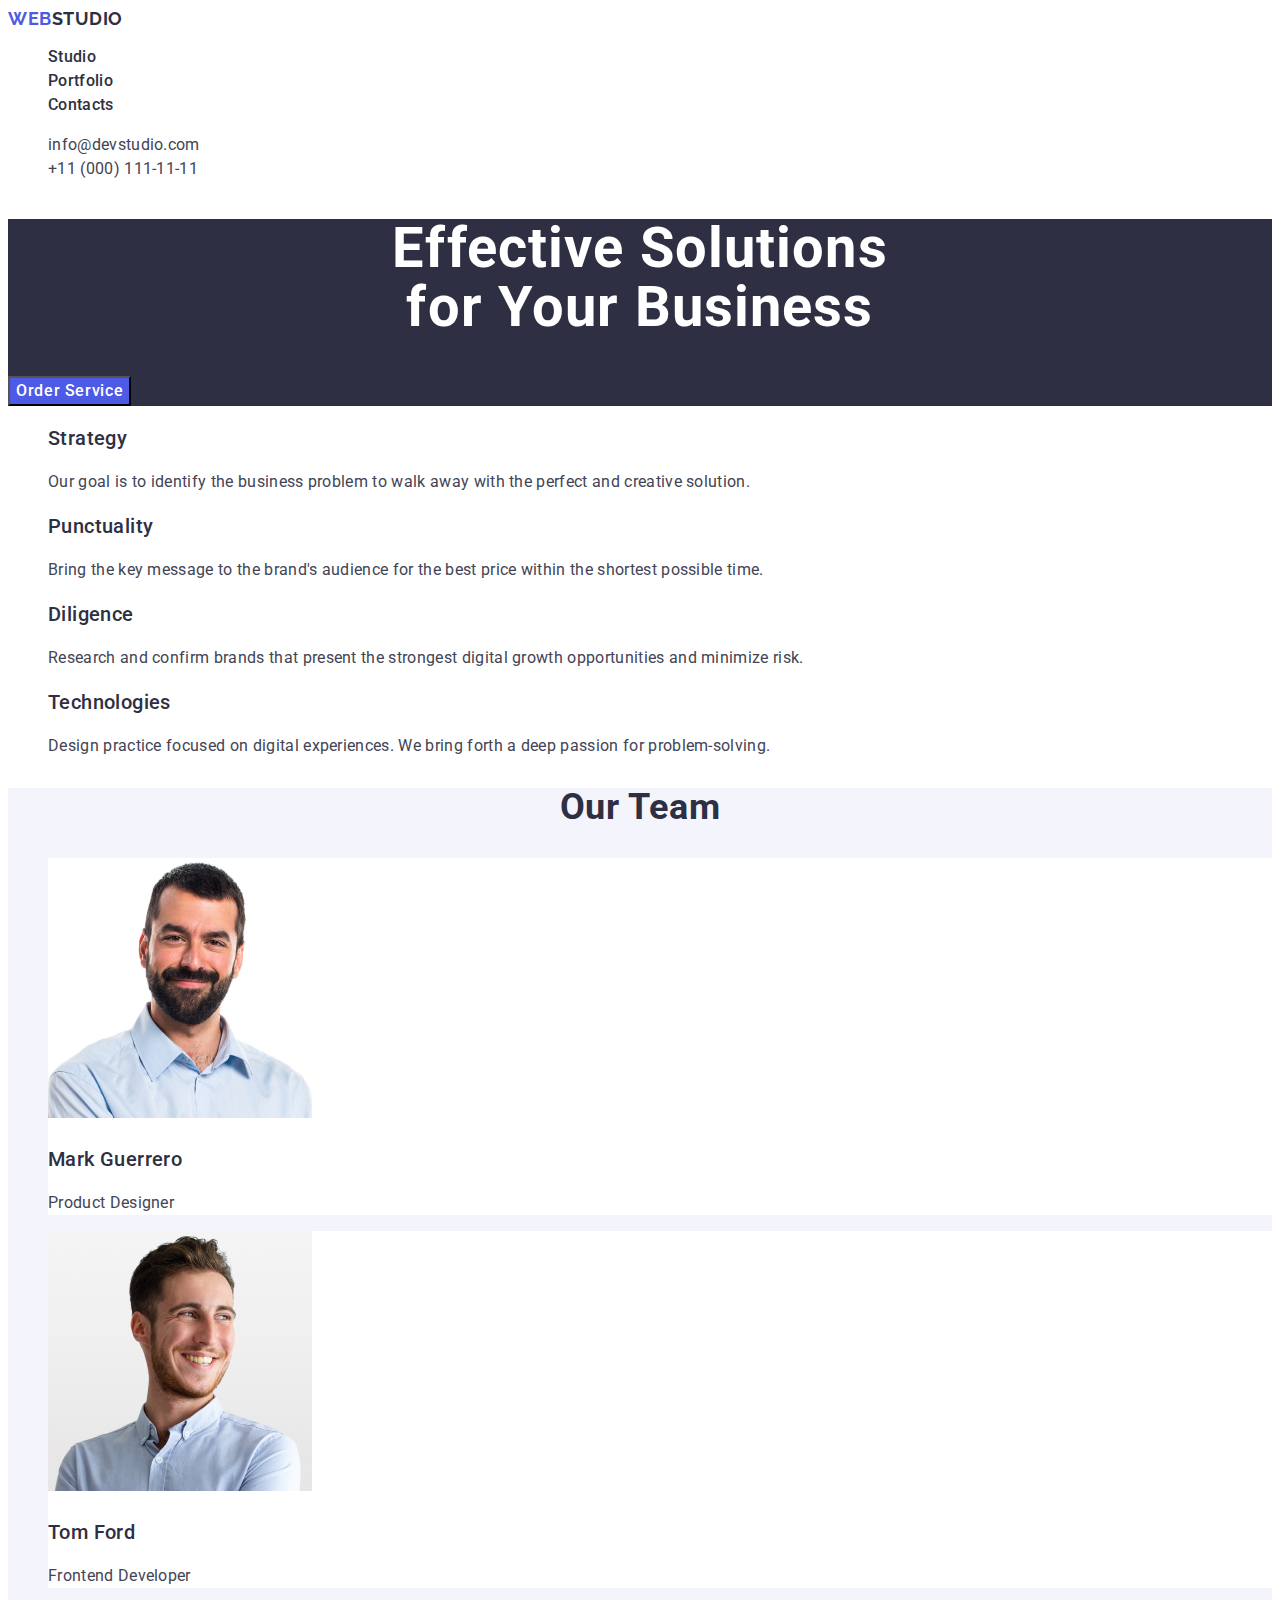
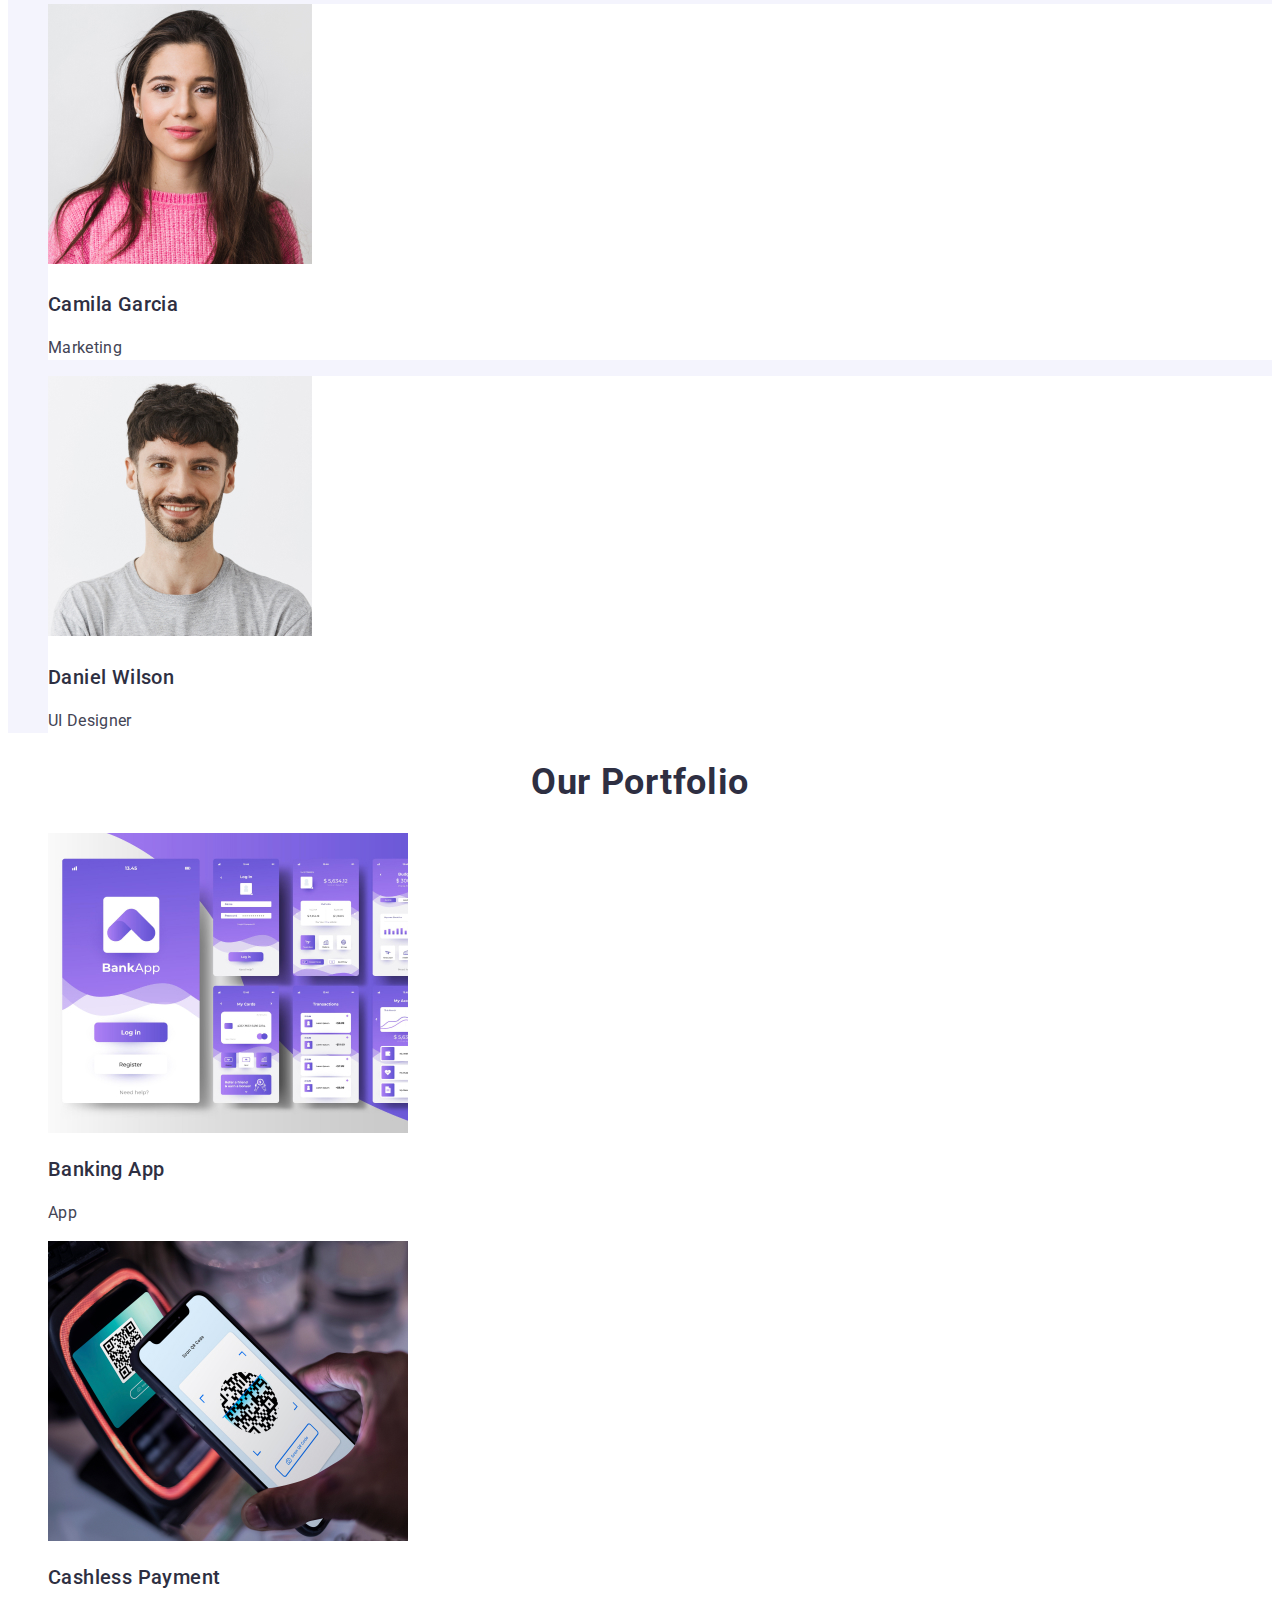
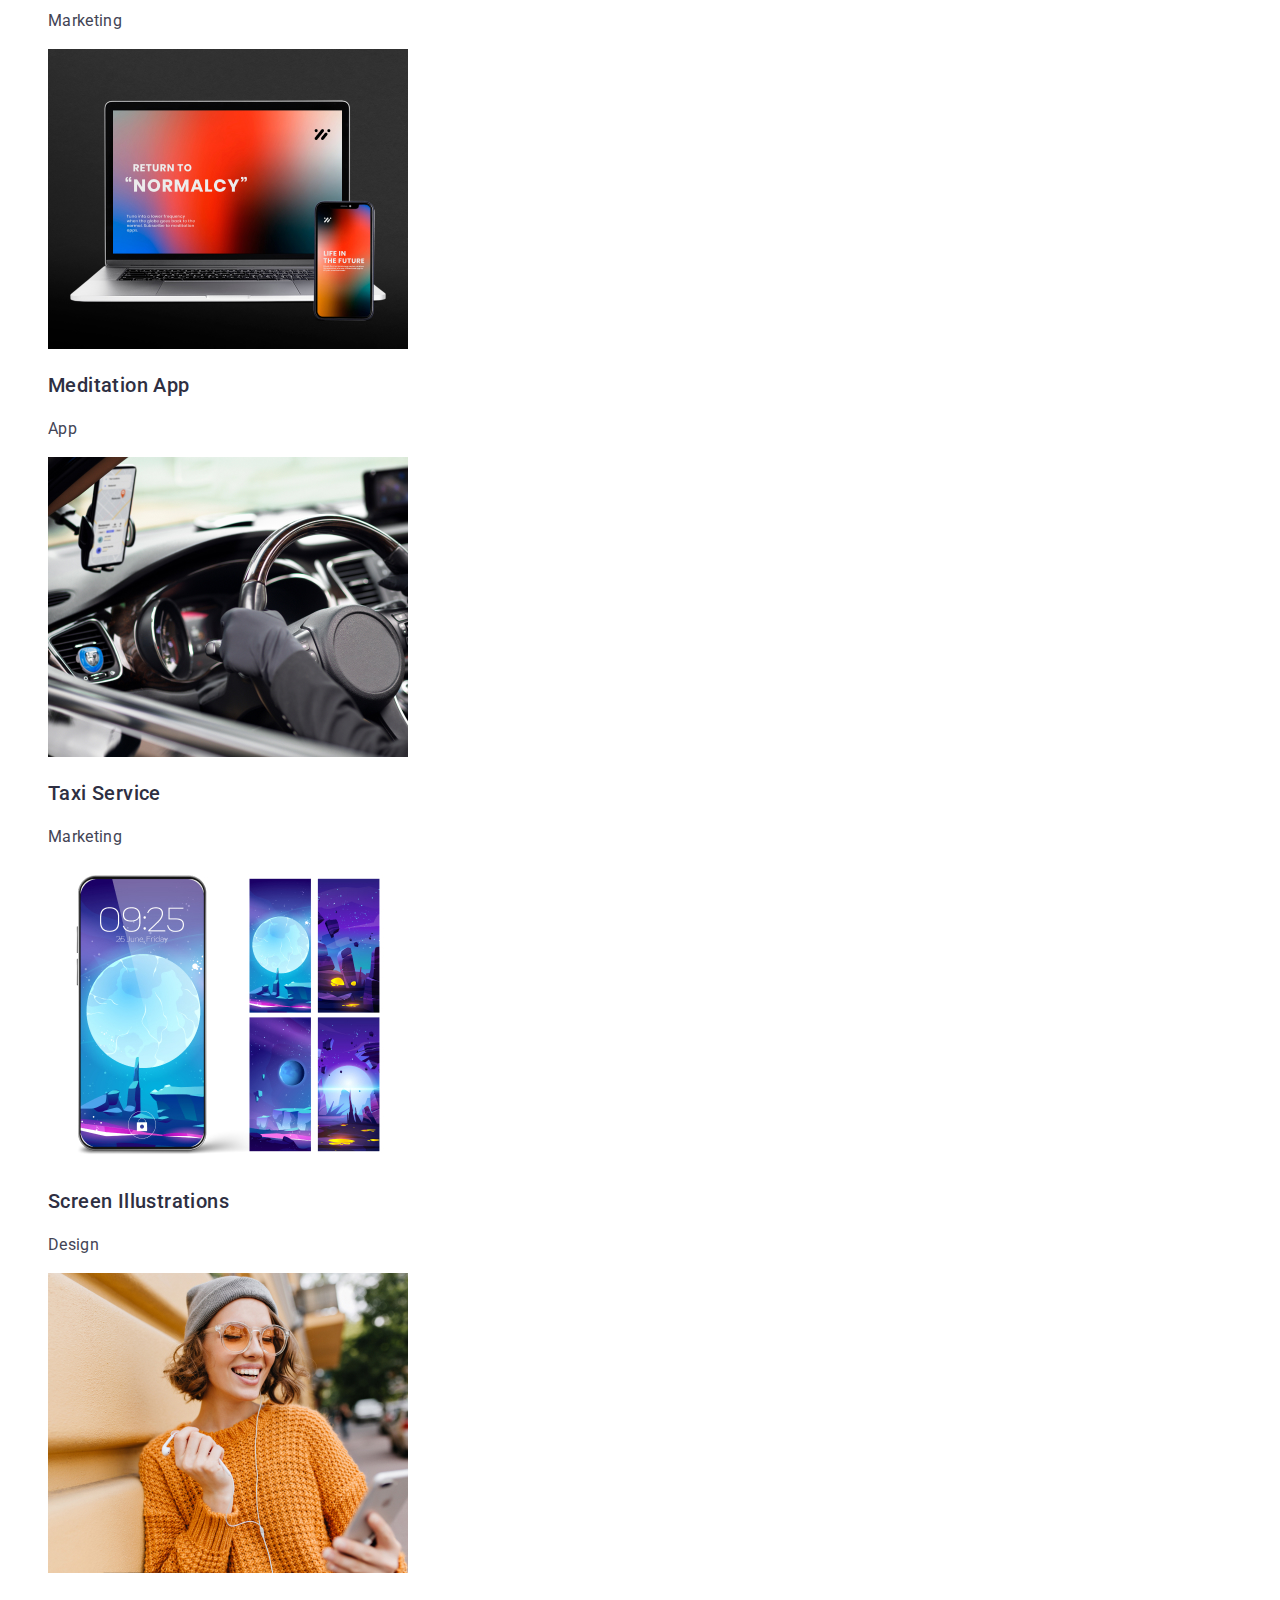
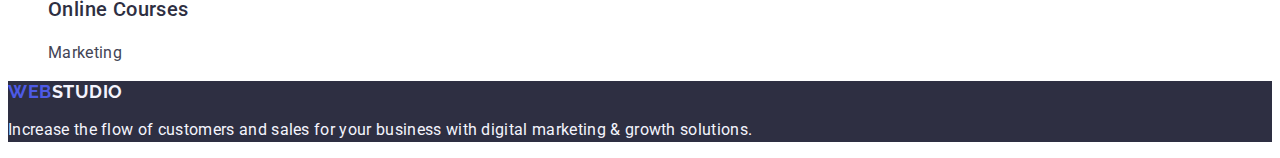
==== commit d6e9a154: "update index html file" ====
--- a/index.html
+++ b/index.html
@@ -18,15 +18,15 @@
         <nav class="nav">
             <a href="index.html" class="nav-logo">Web<span class="nav-logo-studio">Studio</span></a>
             <ul class="nav-title">
-                <li class="nav-list"><a class="nav-list-item" href="">Studio</a></li>
+                <li class="nav-list"><a class="nav-list-item" a href="./index.html">Studio</a></li>
                 <li class="nav-list"><a class="nav-list-item" href="./portfolio.html">Portfolio</a></li>
                 <li class="nav-list"><a class="nav-list-item" href="">Contacts</a></li>
             </ul>
         </nav>
         <address class="address">
             <ul class="address-list">
-                <li><a class="address-link" href="mailto:info@devstudio.com">info@devstudio.com</a></li>
-                <li><a class="address-link" href="tel:+110001111111">+11 (000) 111-11-11</a></li>
+                <li><a class="address-list-item" href="mailto:info@devstudio.com">info@devstudio.com</a></li>
+                <li><a class="address-list-item" href="tel:+110001111111">+11 (000) 111-11-11</a></li>
             </ul>
         </address>     
     </header>
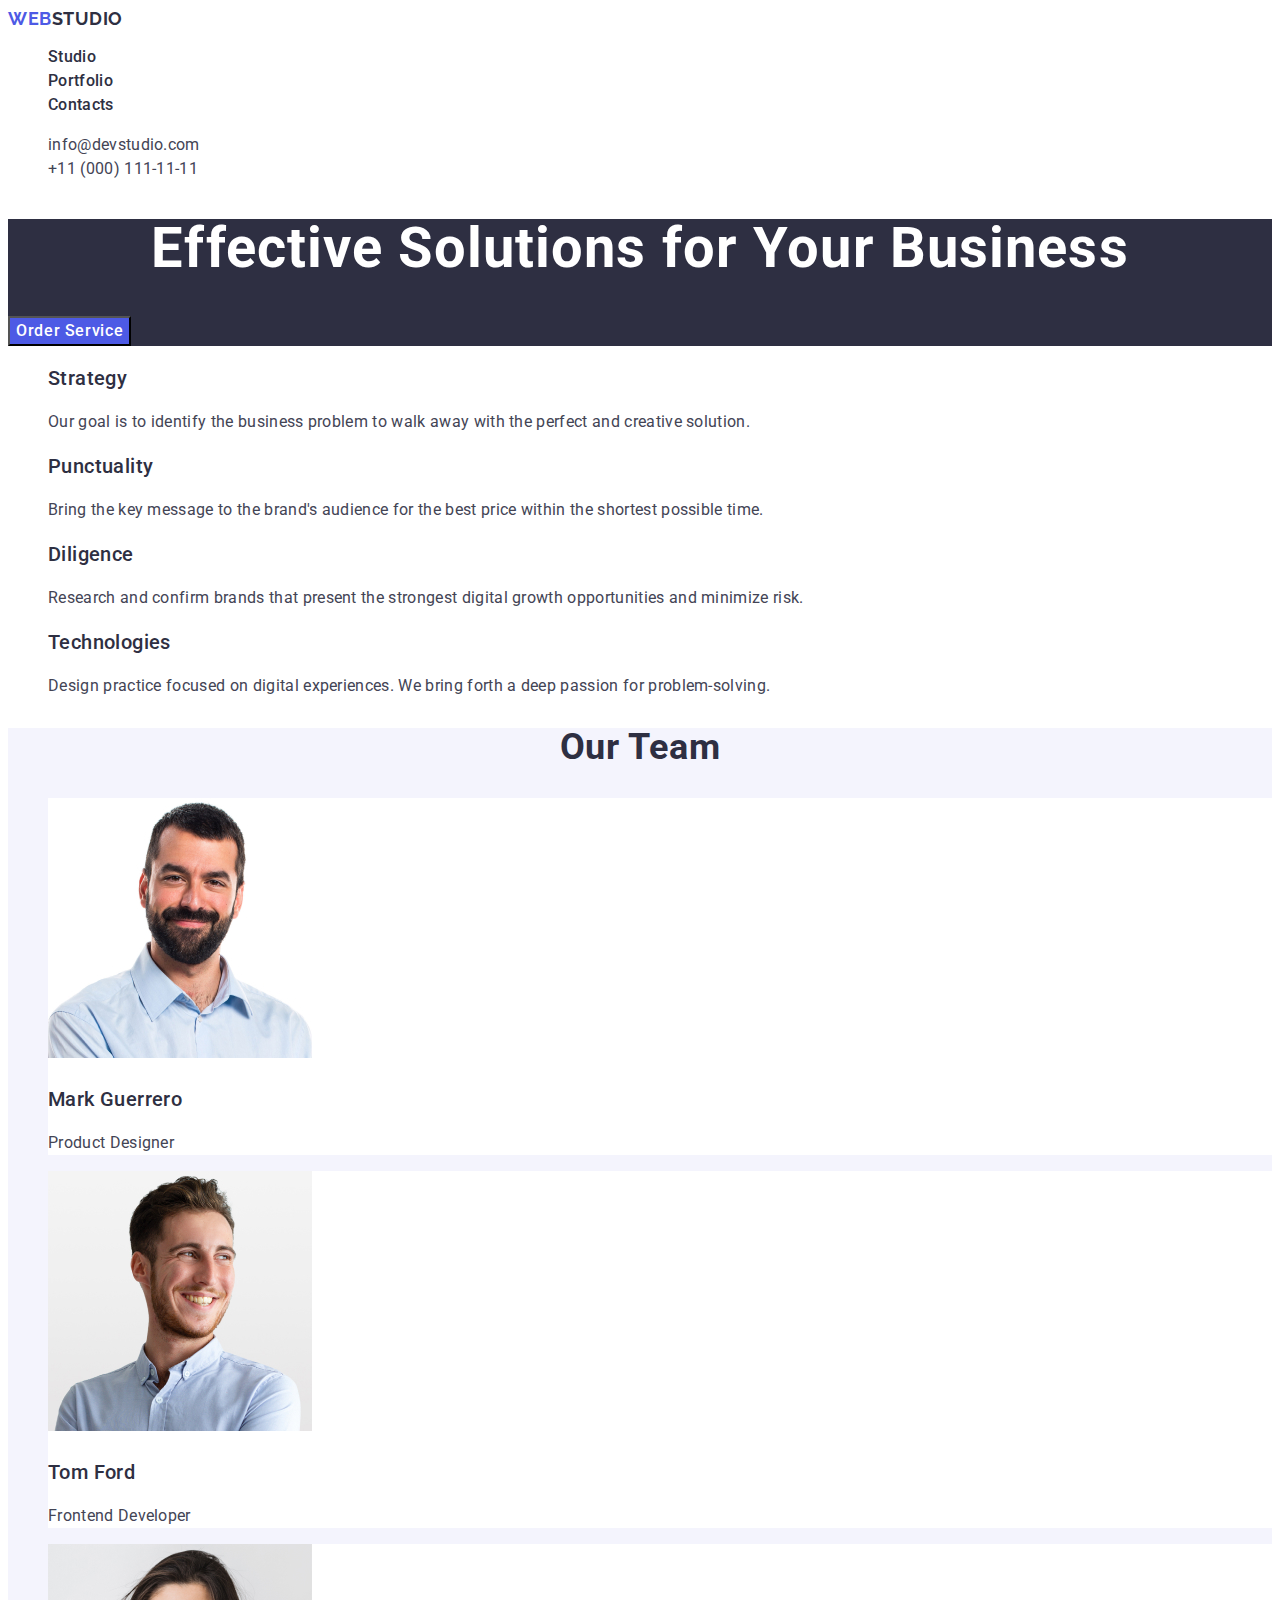
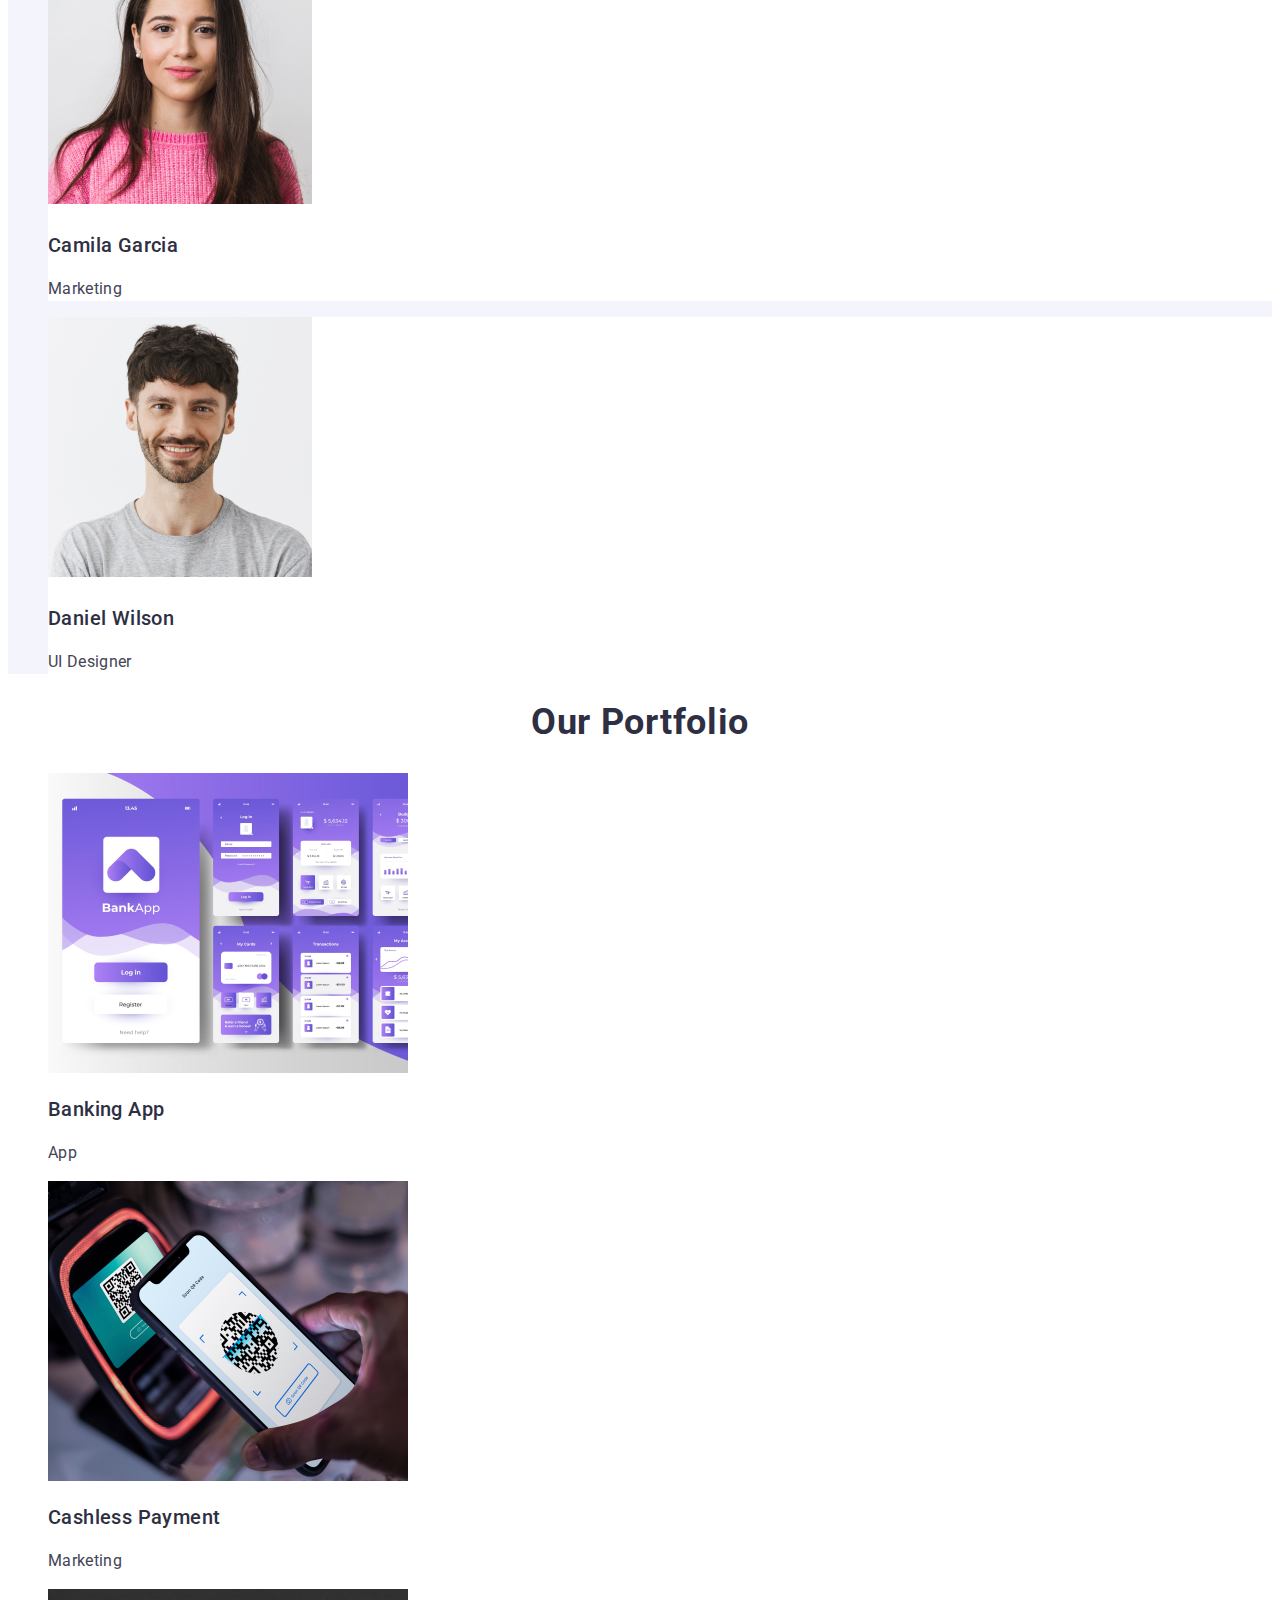
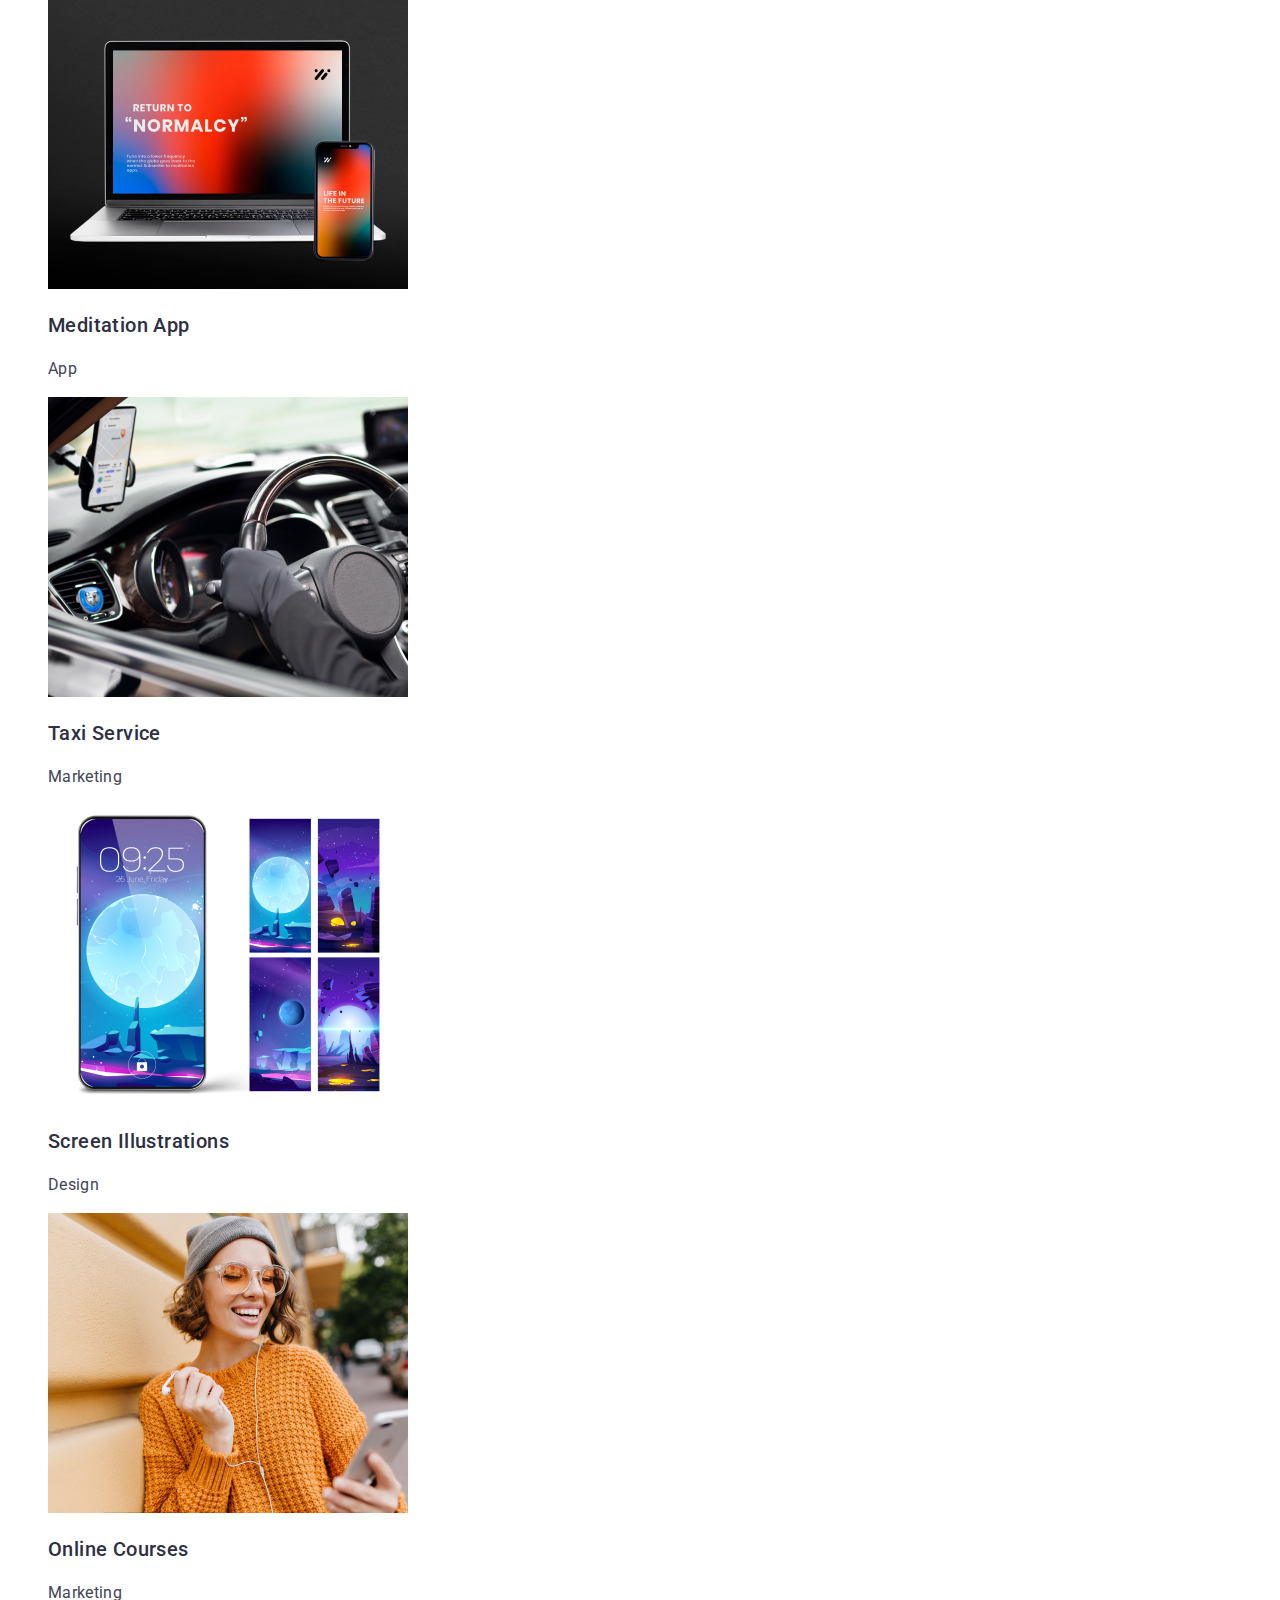
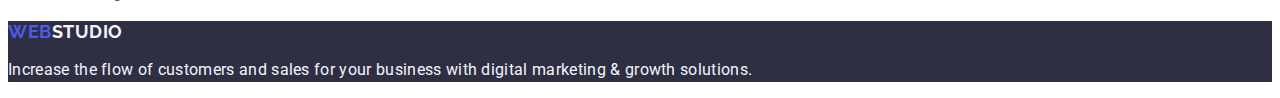
==== commit e50305e5: "update index html file" ====
--- a/index.html
+++ b/index.html
@@ -3,23 +3,24 @@
 <head>
     <meta charset="UTF-8">
     <meta name="viewport" content="width=device-width, initial-scale=1.0">
-    <title>WebStudio</title>
+    <title>goit-markup-hw-02</title>
     <link rel="preconnect" href="https://fonts.googleapis.com">
     <link rel="preconnect" href="https://fonts.gstatic.com" crossorigin>
-    <link href="https://fonts.googleapis.com/css2?family=Raleway:ital,wght@0,700;1,700&family=Roboto:ital,wght@0,100;0,300;0,400;0,500;0,700;0,900;1,100;1,300;1,400;1,500;1,700;1,900&display=swap" rel="stylesheet">
-    <link rel="stylesheet" href="https://cdnjs.com/libraries/modern-normalize">
-    <link rel="stylesheet" href="./css/styles.css">
-    <link rel="stylesheet" href="https://cdnjs.cloudflare.com/ajax/libs/modern-normalize/2.0.0/modern-normalize.min.css"
-        integrity="sha512-4xo8blKMVCiXpTaLzQSLSw3KFOVPWhm/TRtuPVc4WG6kUgjH6J03IBuG7JZPkcWMxJ5huwaBpOpnwYElP/m6wg=="
-        crossorigin="anonymous" referrerpolicy="no-referrer" />
+    <link
+        href="https://fonts.googleapis.com/css2?family=Raleway:ital,wght@0,700;1,700&family=Roboto:wght@400;500;700&display=swap"
+        rel="stylesheet">
+        <link rel="stylesheet" href="https://cdnjs.cloudflare.com/ajax/libs/modern-normalize/2.0.0/modern-normalize.min.css"
+            integrity="sha512-4xo8blKMVCiXpTaLzQSLSw3KFOVPWhm/TRtuPVc4WG6kUgjH6J03IBuG7JZPkcWMxJ5huwaBpOpnwYElP/m6wg=="
+            crossorigin="anonymous" referrerpolicy="no-referrer" />
+        <link rel="stylesheet" href="./css/styles.css">
 </head>
 <body>
      <header class="header">
         <nav class="nav">
             <a href="index.html" class="nav-logo">Web<span class="nav-logo-studio">Studio</span></a>
             <ul class="nav-title">
-                <li class="nav-list"><a class="nav-list-item" a href="./index.html">Studio</a></li>
-                <li class="nav-list"><a class="nav-list-item" href="./portfolio.html">Portfolio</a></li>
+                <li class="nav-list"><a class="nav-list-item" href="./index.html">Studio</a></li>
+                <li class="nav-list"><a class="nav-list-item" href="">Portfolio</a></li>
                 <li class="nav-list"><a class="nav-list-item" href="">Contacts</a></li>
             </ul>
         </nav>
@@ -32,7 +33,7 @@
     </header>
     <main>
         <section class="heading">
-        <h1 class="main-heading">Effective Solutions <br> for Your Business</h1>
+        <h1 class="main-heading">Effective Solutions for Your Business</h1>
         <button class="heading-button" type="button">Order Service</button>
         </section>
         <section>
--- a/css/styles.css
+++ b/css/styles.css
@@ -3,6 +3,14 @@
     color: #434455;
     font-style: normal;
     background-color: #fff;
+}
+
+Raleway {
+    width: 700;
+}
+
+Roboto {
+    width: 400, 500, 700;
 }
 
 a {
